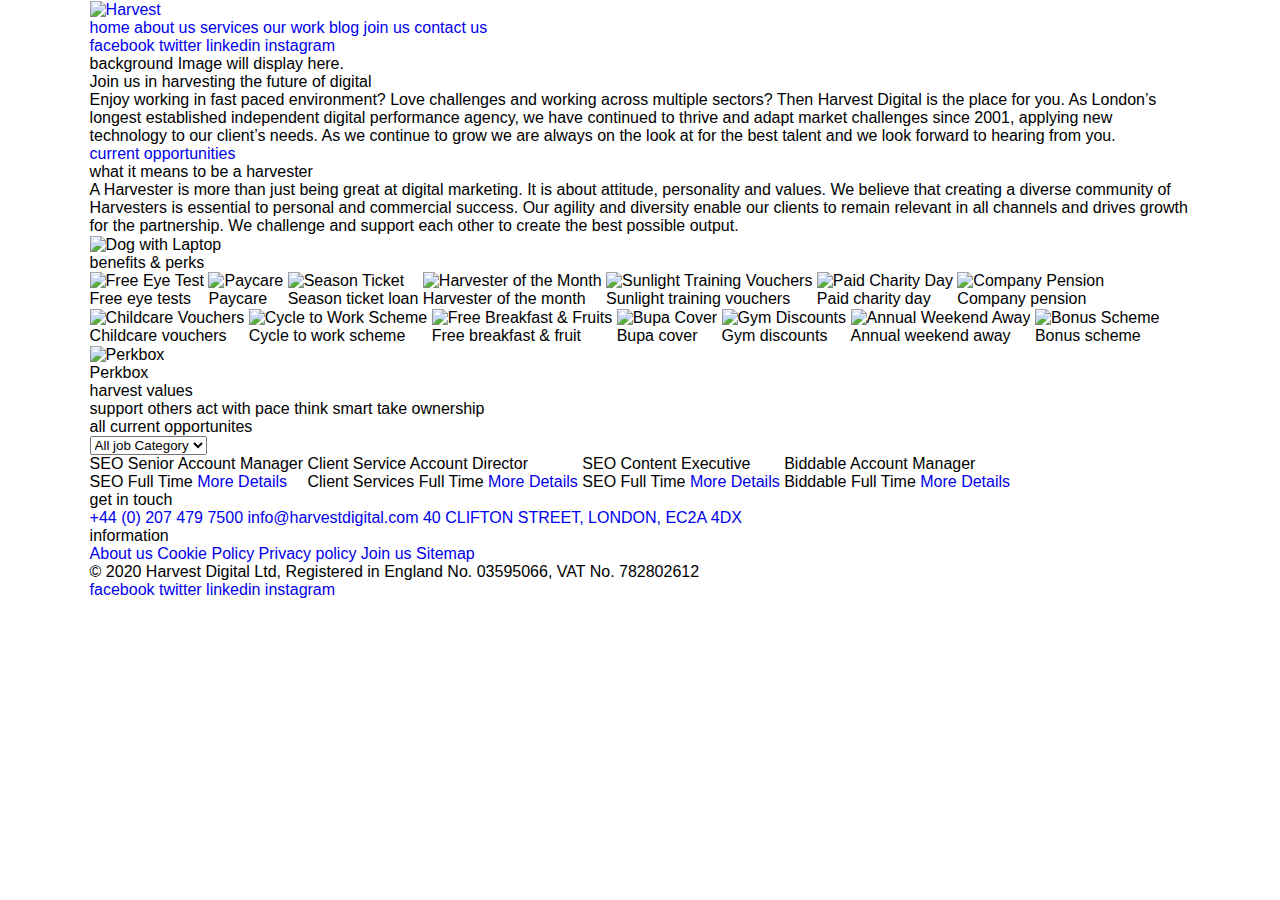
==== join-us.html @ e52dcdc6 "Harvest JoinUs - footer Html Created" ====
<!doctype html>
<!-- If multi-language site, reconsider usage of html lang declaration here. -->
<html lang="en"> 
<head>
  <meta charset="utf-8">
  <title>Harvest | Join Us</title>
  <!-- View-port Basics: http://mzl.la/VYREaP -->
  <!-- This meta tag is used for mobile device to display the page without any zooming,
       so how much the device is able to fit on the screen is what's shown initially. 
       Remove comments from this tag, when you want to apply media queries to the website. -->
  <meta name="viewport" content="width=device-width, initial-scale=1, maximum-scale=1">
  <!-- Place favicon.ico in the root directory: mathiasbynens.be/notes/touch-icons -->
  <link rel="shortcut icon" href="favicon.ico" />
  <!--font-awesome link for icons-->
  <link rel="stylesheet" media="screen" href="assets/vendor/font-awesome/css/all.min.css" >
  <link rel="stylesheet" href="https://cdnjs.cloudflare.com/ajax/libs/font-awesome/4.7.0/css/font-awesome.min.css">
  <!-- Default style-sheet is for 'media' type screen (color computer display).  -->
  <link rel="stylesheet" media="screen" href="assets/css/style.css" >
</head>
<body>
  <!--container start-->
  <div class="container">
    <!--header section start-->
    <header>
      <div class="wrapper">
        <h1>
          <a href="index.html" title="Harvest">
            <img src="" alt="Harvest">
          </a>
        </h1>
        <nav>
          <ul class="nav-list">
            <li>
              <a href="index.html" title="Home">home</a>
            </li>
            <li>
              <a href="#FIXME" title="About Us">about us</a>
            </li>
            <li>
              <a href="#FIXME" title="Services">services</a>
            </li>
            <li>
              <a href="#FIXME" title="Our Work">our work</a>
            </li>
            <li>
              <a href="#FIXME" title="Blog">blog</a>
            </li>
            <li>
              <a href="#fixme" class="active-nav-item" title="Join Us">join us</a>
            </li>
            <li>
              <a href="#FIXME" title="Contact Us">contact us</a>
            </li>
          </ul>
        </nav>
        <ul class="header-social-icons">
          <li>
            <a href="#FIXME" title="Facebook" target="_blank" rel="noreferrer nofollow" class="facebook" aria-hidden="true">facebook</a>
          </li>
          <li>
            <a href="#FIXME" title="Twitter" target="_blank" rel="noreferrer nofollow" class="twitter" aria-hidden="true">twitter</a>
          </li>
          <li>
            <a href="#FIXME" title="Linkedin" target="_blank" rel="noreferrer nofollow" class="linkedin" aria-hidden="true">linkedin</a>
          </li>
          <li>
            <a href="#FIXME" title="Instagram" target="_blank" rel="noreferrer nofollow" class="instagram" aria-hidden="true">instagram</a>
          </li>
        </ul>
      </div>
    </header>
    <!--header section end-->
    <!--main section start-->
    <main>
      <!--join-us-banner section start-->
      <section class="join-us-banner">
        <div class="wrapper">
          background Image will display here.
        </div>
      </section>
      <!--join-us-banner section end-->
      <!--harvest-history section start-->
      <section class="harvest-history">
        <div class="wrapper">
          <h2>Join us in harvesting the future of digital</h2>
          <p>Enjoy working in fast paced environment? Love challenges and working across multiple sectors? Then Harvest Digital is the place for you. As London’s longest established independent digital performance agency, we have continued to thrive and adapt market challenges since 2001, applying new technology to our client’s needs. As we continue to grow we are always on the look at for the best talent and we look forward to hearing from you.</p>
          <a href="#FIXME" title="Current Opportunities">current opportunities</a>
        </div>
      </section>
      <!--harvest-history section end-->
      <!--harvester section start-->
      <section class="harvester">
        <div class="wrapper">
          <h2>what it means to be a harvester</h2>
          <div class="harvester-content">
            <p>A Harvester is more than just being great at digital marketing. It is about attitude, personality and values. We believe that creating a diverse community of Harvesters is essential to personal and commercial success. Our agility and diversity enable our clients to remain relevant in all channels and drives growth for the partnership. We challenge and support each other to create the best possible output.</p>
            <figure>
              <img src="" alt="Dog with Laptop">
            </figure>
          </div>
        </div>
      </section>
      <!--harvester section end-->
      <!--benefits-perks section start-->
      <section class="benefits-perks">
        <div class="wrapper">
          <h2>benefits &amp; perks</h2>
          <ul class="benefits">
            <li class="perk">
              <figure>
                <img src="" alt="Free Eye Test">
              </figure>
              <span>Free eye tests</span>
            </li>
            <li class="perk">
              <figure>
                <img src="" alt="Paycare">
              </figure>
              <span>Paycare</span>
            </li>
            <li class="perk">
              <figure>
                <img src="" alt="Season Ticket">
              </figure>
              <span>Season ticket loan</span>
            </li>
            <li class="perk">
              <figure>
                <img src="" alt="Harvester of the Month">
              </figure>
              <span>Harvester of the month</span>
            </li>
            <li class="perk">
              <figure>
                <img src="" alt="Sunlight Training Vouchers">
              </figure>
              <span>Sunlight training vouchers</span>
            </li>
            <li class="perk">
              <figure>
                <img src="" alt="Paid Charity Day">
              </figure>
              <span>Paid charity day</span>
            </li>
            <li class="perk">
              <figure>
                <img src="" alt="Company Pension">
              </figure>
              <span>Company pension</span>
            </li>
            <li class="perk">
              <figure>
                <img src="" alt="Childcare Vouchers">
              </figure>
              <span>Childcare vouchers</span>
            </li>
            <li class="perk">
              <figure>
                <img src="" alt="Cycle to Work Scheme">
              </figure>
              <span>Cycle to work scheme</span>
            </li>
            <li class="perk">
              <figure>
                <img src="" alt="Free Breakfast &amp; Fruits">
              </figure>
              <span>Free breakfast &amp; fruit</span>
            </li>
            <li class="perk">
              <figure>
                <img src="" alt="Bupa Cover">
              </figure>
              <span>Bupa cover</span>
            </li>
            <li class="perk">
              <figure>
                <img src="" alt="Gym Discounts">
              </figure>
              <span>Gym discounts</span>
            </li>
            <li class="perk">
              <figure>
                <img src="" alt="Annual Weekend Away">
              </figure>
              <span>Annual weekend away</span>
            </li>
            <li class="perk">
              <figure>
                <img src="" alt="Bonus Scheme">
              </figure>
              <span>Bonus scheme</span>
            </li>
            <li class="perk">
              <figure>
                <img src="" alt="Perkbox">
              </figure>
              <span>Perkbox</span>
            </li>
          </ul>
        </div>
      </section>
      <!--benefits-perks section end-->
      <!--harvest-values section start-->
      <section class="harvest-values">
        <div class="wrapper">
          <h3>harvest values</h3>
          <ul class="values">
            <li class="harvest-value">
                <span>support others</span>
            </li>
            <li class="harvest-value">
                <span>act with pace</span>
            </li>
            <li class="harvest-value">
                <span>think smart</span>
            </li>
            <li class="harvest-value">
                <span>take ownership</span>
            </li>           
          </ul>
        </div>
      </section>
      <!--harvest-values section end-->
      <!--Opprtunities section start-->
      <section class="opportunities" id="opportunity">
        <div class="wrapper">
          <h4>all current opportunites</h4>
          <select id="job-categories">
            <option value="All Job Category" selected>All job Category</option>
            <option value="Biddable">Biddable</option>
            <option value="Client Services">Client Services</option>
            <option value="SEO">SEO</option>
          </select>
          <ul class="jobs">
            <li class="job">
              <span>SEO Senior Account Manager</span>
              <div class="job-details">
                <span class="job-cat" data-val="SEO">SEO</span>
                <span class="timing">Full Time</span>
                <a href="#FIXME" class="more-details" title="More Details">More Details</a>
              </div>
            </li>
            <li class="job">
              <span>Client Service Account Director</span>
              <div class="job-details">
                <span class="job-cat" data-val="Client Services">Client Services</span>
                <span class="timing">Full Time</span>
                <a href="#FIXME" class="more-details" title="More Details">More Details</a>
              </div>
            </li>
            <li class="job">
              <span>SEO Content Executive</span>
              <div class="job-details">
                <span class="job-cat" data-val="SEO">SEO</span>
                <span class="timing">Full Time</span>
                <a href="#FIXME" class="more-details" title="More Details">More Details</a>
              </div>
            </li>
            <li class="job">
              <span>Biddable Account Manager</span>
              <div class="job-details">
                <span class="job-cat" data-val="Biddable">Biddable</span>
                <span class="timing">Full Time</span>
                <a href="#FIXME" class="more-details" title="More Details">More Details</a>
              </div>
            </li>
          </ul>
        </div>
      </section>
      <!--Opprtunities section end-->      
    </main>
    <!--main section end-->

    <!--footer section start-->
    <footer>      
      <div class="wrapper">
        <div class="company-info">
          <div class="get-in-touch-company">
            <h5>get in touch</h5>
            <ul>
              <li>
                <a href="tel:+44(0)2074797500" title="+44 (0) 207 479 7500" class="telephone">&plus;44 (0) 207 479 7500</a>
              </li>
              <li>
                <a href="mailto:INFO@HARVESTDIGITAL.COM" title="info@harvestdigital.com" class="infoMail">info@harvestdigital.com</a>
              </li>
              <li>
                <address>
                  <a href="#FIXME" title="40 CLIFTON STREET, LONDON, EC2A 4DX" class="Co-Address" >40 CLIFTON STREET, LONDON, EC2A 4DX</a>
                </address>
              </li>
            </ul>
          </div>
          <div class="information">
            <h5>information</h5>
            <ul>
              <li>
                <a href="#FIXME" title="About us">About us</a>
              </li>
              <li>
                <a href="#FIXME" title="Cookie Policy">Cookie Policy</a>
              </li>
              <li>
                <a href="#FIXME" title="Privacy policy">Privacy policy</a>
              </li>
              <li>
                <a href="join-us.html" title="Join us">Join us</a>
              </li>
              <li>
                <a href="#FIXME" title="Sitemap">Sitemap</a>
              </li>
            </ul>
          </div>
        </div>
        <p>&copy; 2020 Harvest Digital Ltd, Registered in England No. 03595066, VAT No. 782802612</p>
        <ul class="footer-social-icons">
          <li>
            <a href="#FIXME" title="Facebook" target="_blank" rel="noreferrer nofollow" class="facebook" aria-hidden="true">facebook</a>
          </li>
          <li>
            <a href="#FIXME" title="Twitter" target="_blank" rel="noreferrer nofollow" class="twitter" aria-hidden="true">twitter</a>
          </li>
          <li>
            <a href="#FIXME" title="Linkedin" target="_blank" rel="noreferrer nofollow" class="linkedin" aria-hidden="true">linkedin</a>
          </li>
          <li>
            <a href="#FIXME" title="Instagram" target="_blank" rel="noreferrer nofollow" class="instagram" aria-hidden="true">instagram</a>
          </li>
        </ul>
      </div>
    </footer>
    <!--footer section end-->
  </div>
  <!--container end-->
  <script src="assets/js/script.js"></script>
</body>
</html>
---- assets/css/style.css ----
@charset "utf-8";
/* ==========================================================================
   1. CSS Reset Code
   ========================================================================== */

/* 1.1. Eric Meyers Reset
   http://meyerweb.com/eric/tools/css/reset/
   v2.0 | 20110126
   License: none (public domain)
   ========================================================================== */
html, body, div, span, applet, object, iframe, h1, h2, h3, h4, h5, h6, p,
blockquote, pre, a, abbr, acronym, address, big, cite, code, del, dfn, em, img,
ins, kbd, q, s, samp, small, strike, strong, sub, sup, tt, var, b, u, i, center,
dl, dt, dd, ol, ul, li, fieldset, form, label, legend, table, caption, tbody,
tfoot, thead, tr, th, td, article, aside, canvas, details, embed, figure,
figcaption, footer, header, hgroup, menu, nav, output, ruby, section, summary,
time, mark, audio, video {
  margin: 0;
  padding: 0;
  border: 0;
  font-size: 100%;
  font: inherit;
  vertical-align: baseline;
}

/* HTML5 display-role reset for older browsers */
article, aside, details, figcaption, figure,
footer, header, hgroup, menu, nav, section {
  display: block;
}

/* Force scrollbar */
html { overflow-y: scroll; }

/* Align radios and text inputs with their label */

input[type='radio'] { vertical-align: text-bottom; }

/* Hand cursor on clickable input elements */
label,
input[type='button'],
input[type='submit'],
button {
  cursor: pointer;
}

strong {
  font-weight: bold;
  font-family: inherit;
  font-size: inherit;
}

em { font-style: italic; }

img {
  width: 100%;
  border: 0;
  vertical-align: middle;
}

sub,
sup {
  vertical-align: baseline;
  position: relative;
  font-size: 55%;
  line-height: 0;
}

sup { top: -.7em; }
sub { bottom: -.25em; }

/* 1.2. Clear Fix
   ========================== */

.cf:before,
.cf:after {
  display: table;
  content: " ";
}

.cf:after { clear: both; }
.cf { *zoom: 1; }

/*for all*/
body {
  box-sizing: border-box;
  font-family: sans-serif;
}

a { 
  display: inline-block;
  text-decoration: none; 
}

li {
  display: inline-block;
  list-style-type: none;
}

/*for wrapper*/
.wrapper {
  max-width: 1360px;
  width: 86%; 
  margin: 0 auto;
}
/*=================================
  Header styling starts here
=================================*/






/*=================================
  Header styling ends here
=================================*/  

/*=================================
  main styling starts here
=================================*/








/*=================================
  main styling ends here
=================================*/

/*=================================
  footer styling starts here
=================================*/ 







 /*=================================
  footer styling ends here
=================================*/ 

/*media query starts*/
/*media query for 995px starts here*/
@media only screen and (max-width: 995px) {



}
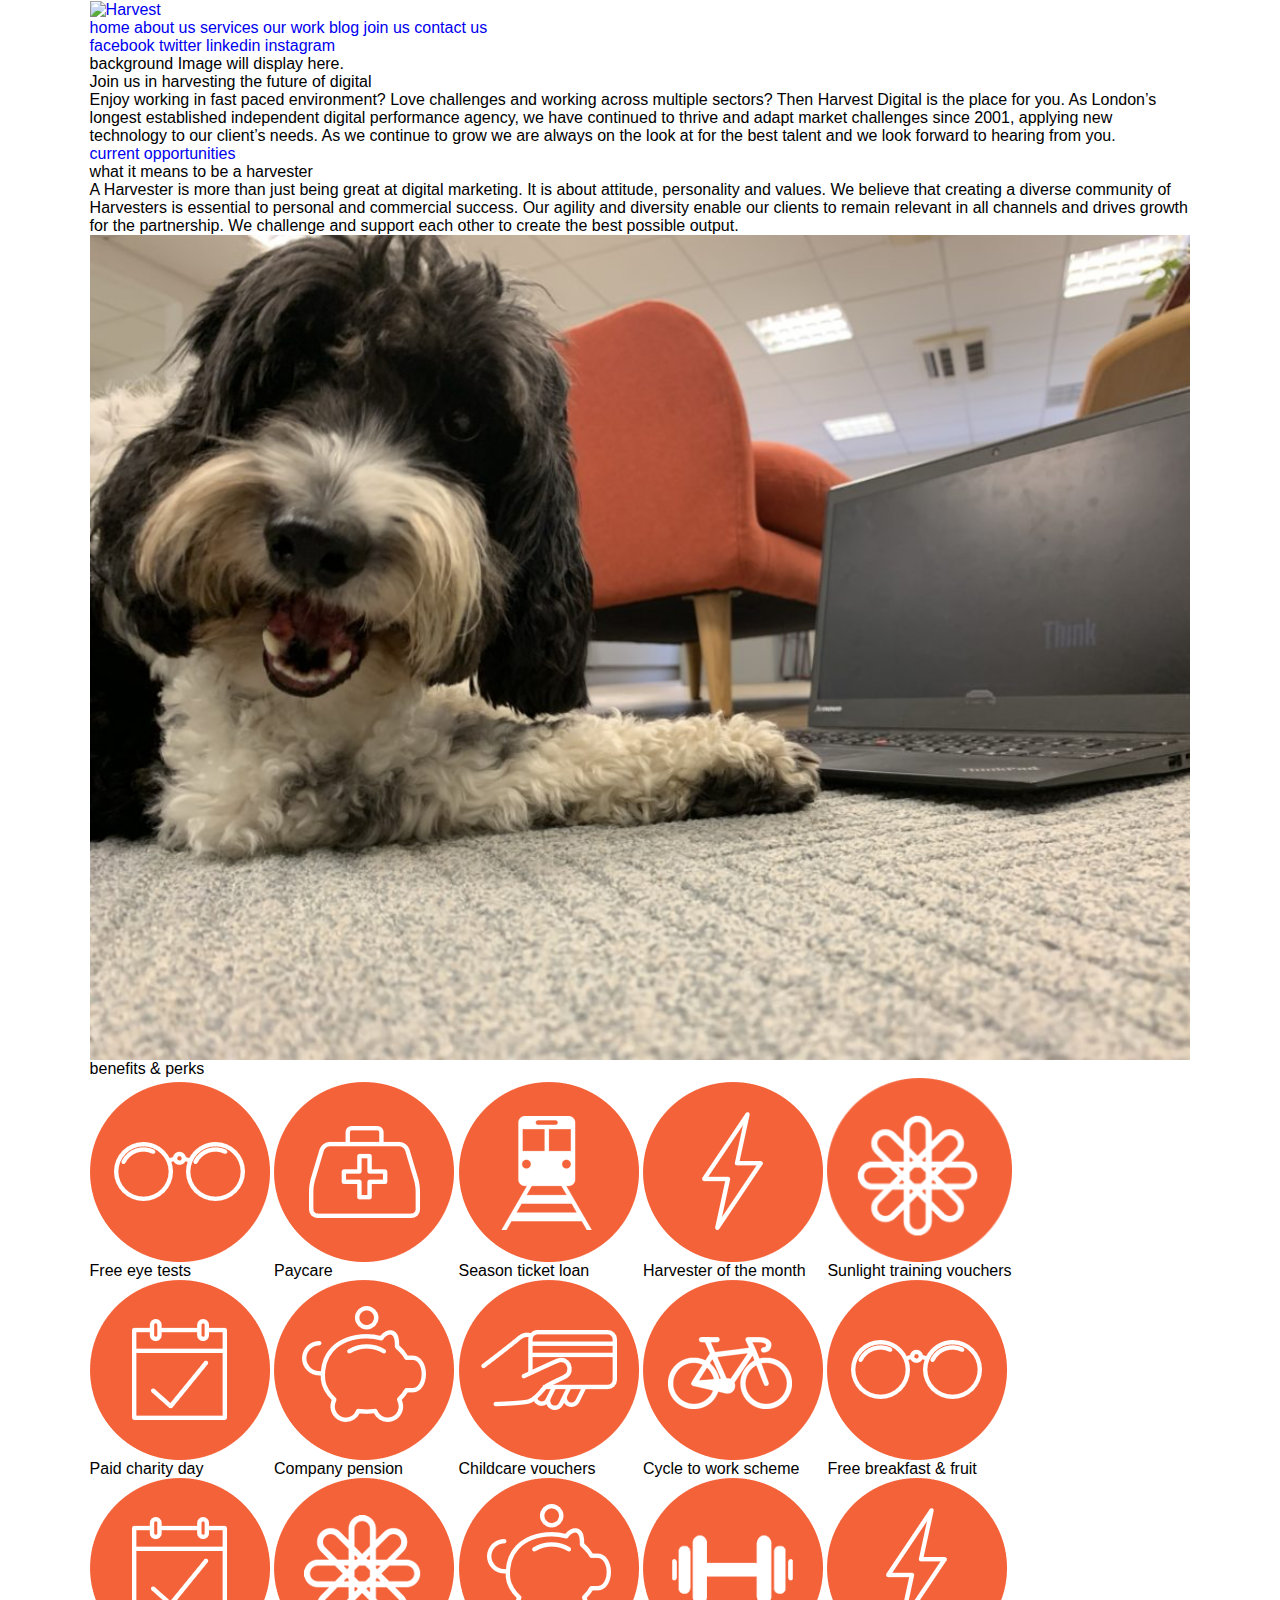
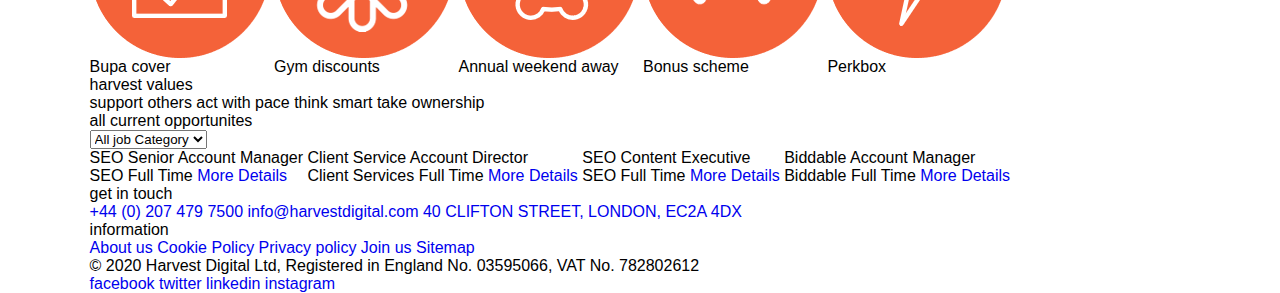
==== commit 00db3cf1: "Image links added to all pages" ====
--- a/join-us.html
+++ b/join-us.html
@@ -25,7 +25,7 @@
       <div class="wrapper">
         <h1>
           <a href="index.html" title="Harvest">
-            <img src="" alt="Harvest">
+            <img src="https://via.placeholder.com/60x15?text=Harvest" alt="Harvest">
           </a>
         </h1>
         <nav>
@@ -40,13 +40,13 @@
               <a href="#FIXME" title="Services">services</a>
             </li>
             <li>
-              <a href="#FIXME" title="Our Work">our work</a>
+              <a href="our-work.html" title="Our Work">our work</a>
             </li>
             <li>
               <a href="#FIXME" title="Blog">blog</a>
             </li>
             <li>
-              <a href="#fixme" class="active-nav-item" title="Join Us">join us</a>
+              <a href="join-us.html" class="active-nav-item" title="Join Us">join us</a>
             </li>
             <li>
               <a href="#FIXME" title="Contact Us">contact us</a>
@@ -95,7 +95,7 @@
           <div class="harvester-content">
             <p>A Harvester is more than just being great at digital marketing. It is about attitude, personality and values. We believe that creating a diverse community of Harvesters is essential to personal and commercial success. Our agility and diversity enable our clients to remain relevant in all channels and drives growth for the partnership. We challenge and support each other to create the best possible output.</p>
             <figure>
-              <img src="" alt="Dog with Laptop">
+              <img src="/assets/images/Joinuspage/Dog.jpeg" alt="Dog with Laptop">
             </figure>
           </div>
         </div>
@@ -108,91 +108,91 @@
           <ul class="benefits">
             <li class="perk">
               <figure>
-                <img src="" alt="Free Eye Test">
+                <img src="/assets/images/Joinuspage/BenefitsAndPerks/Eye-test.png" alt="Free Eye Test">
               </figure>
               <span>Free eye tests</span>
             </li>
             <li class="perk">
               <figure>
-                <img src="" alt="Paycare">
+                <img src="/assets/images/Joinuspage/BenefitsAndPerks/Paycare.png" alt="Paycare">
               </figure>
               <span>Paycare</span>
             </li>
             <li class="perk">
               <figure>
-                <img src="" alt="Season Ticket">
+                <img src="/assets/images/Joinuspage/BenefitsAndPerks/Season-ticket.png" alt="Season Ticket">
               </figure>
               <span>Season ticket loan</span>
             </li>
             <li class="perk">
               <figure>
-                <img src="" alt="Harvester of the Month">
+                <img src="/assets/images/Joinuspage/BenefitsAndPerks/H-of-month.png" alt="Harvester of the Month">
               </figure>
               <span>Harvester of the month</span>
             </li>
             <li class="perk">
               <figure>
-                <img src="" alt="Sunlight Training Vouchers">
+                <img src="/assets/images/Joinuspage/BenefitsAndPerks/Sunlight.png" alt="Sunlight Training Vouchers">
               </figure>
               <span>Sunlight training vouchers</span>
             </li>
             <li class="perk">
               <figure>
-                <img src="" alt="Paid Charity Day">
+                <img src="/assets/images/Joinuspage/BenefitsAndPerks/Charity.png" alt="Paid Charity Day">
               </figure>
               <span>Paid charity day</span>
             </li>
             <li class="perk">
               <figure>
-                <img src="" alt="Company Pension">
+                <img src="/assets/images/Joinuspage/BenefitsAndPerks/Pension.png" alt="Company Pension">
               </figure>
               <span>Company pension</span>
             </li>
             <li class="perk">
               <figure>
-                <img src="" alt="Childcare Vouchers">
+                <img src="/assets/images/Joinuspage/BenefitsAndPerks/Childcare-vouchers.png" alt="Childcare Vouchers">
               </figure>
               <span>Childcare vouchers</span>
             </li>
             <li class="perk">
               <figure>
-                <img src="" alt="Cycle to Work Scheme">
+                <img src="/assets/images/Joinuspage/BenefitsAndPerks/Cycle2work.png" alt="Cycle to Work Scheme">
               </figure>
               <span>Cycle to work scheme</span>
             </li>
             <li class="perk">
               <figure>
-                <img src="" alt="Free Breakfast &amp; Fruits">
+                <img src="/assets/images/Joinuspage/BenefitsAndPerks/Eye-test.png" alt="Free Breakfast &amp; Fruits">
               </figure>
               <span>Free breakfast &amp; fruit</span>
             </li>
             <li class="perk">
               <figure>
-                <img src="" alt="Bupa Cover">
+                <img src="/assets/images/Joinuspage/BenefitsAndPerks/Charity.png" alt="Bupa Cover">
               </figure>
               <span>Bupa cover</span>
             </li>
             <li class="perk">
               <figure>
-                <img src="" alt="Gym Discounts">
+                <img src="/assets/images/Joinuspage/BenefitsAndPerks/Sunlight.png" alt="Gym Discounts">
               </figure>
               <span>Gym discounts</span>
             </li>
             <li class="perk">
               <figure>
-                <img src="" alt="Annual Weekend Away">
+                <img src="/assets/images/Joinuspage/BenefitsAndPerks/Pension.png" alt="Annual Weekend Away">
               </figure>
               <span>Annual weekend away</span>
             </li>
             <li class="perk">
               <figure>
-                <img src="" alt="Bonus Scheme">
+                <img src="/assets/images/Joinuspage/BenefitsAndPerks/Gym.png" alt="Bonus Scheme">
               </figure>
               <span>Bonus scheme</span>
             </li>
             <li class="perk">
               <figure>
-                <img src="" alt="Perkbox">
+                <img src="/assets/images/Joinuspage/BenefitsAndPerks/H-of-month.png" alt="Perkbox">
               </figure>
               <span>Perkbox</span>
             </li>
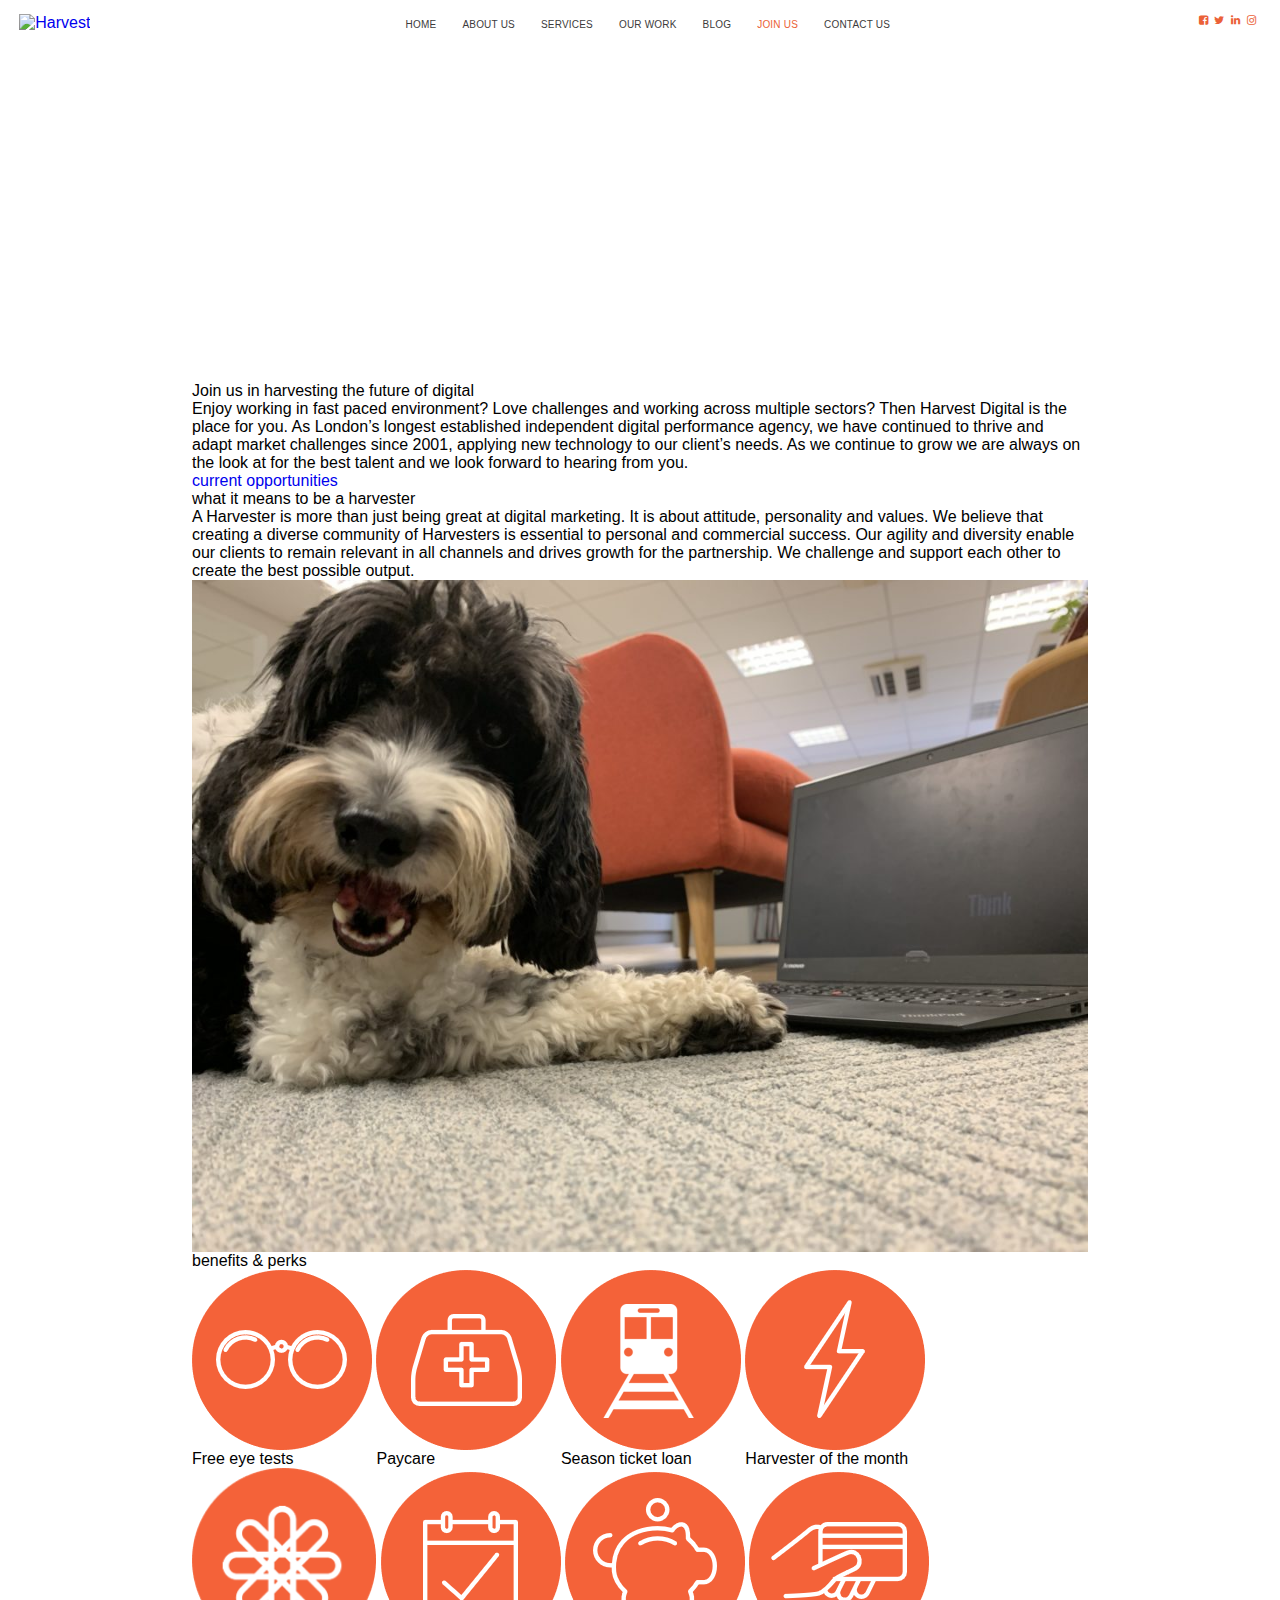
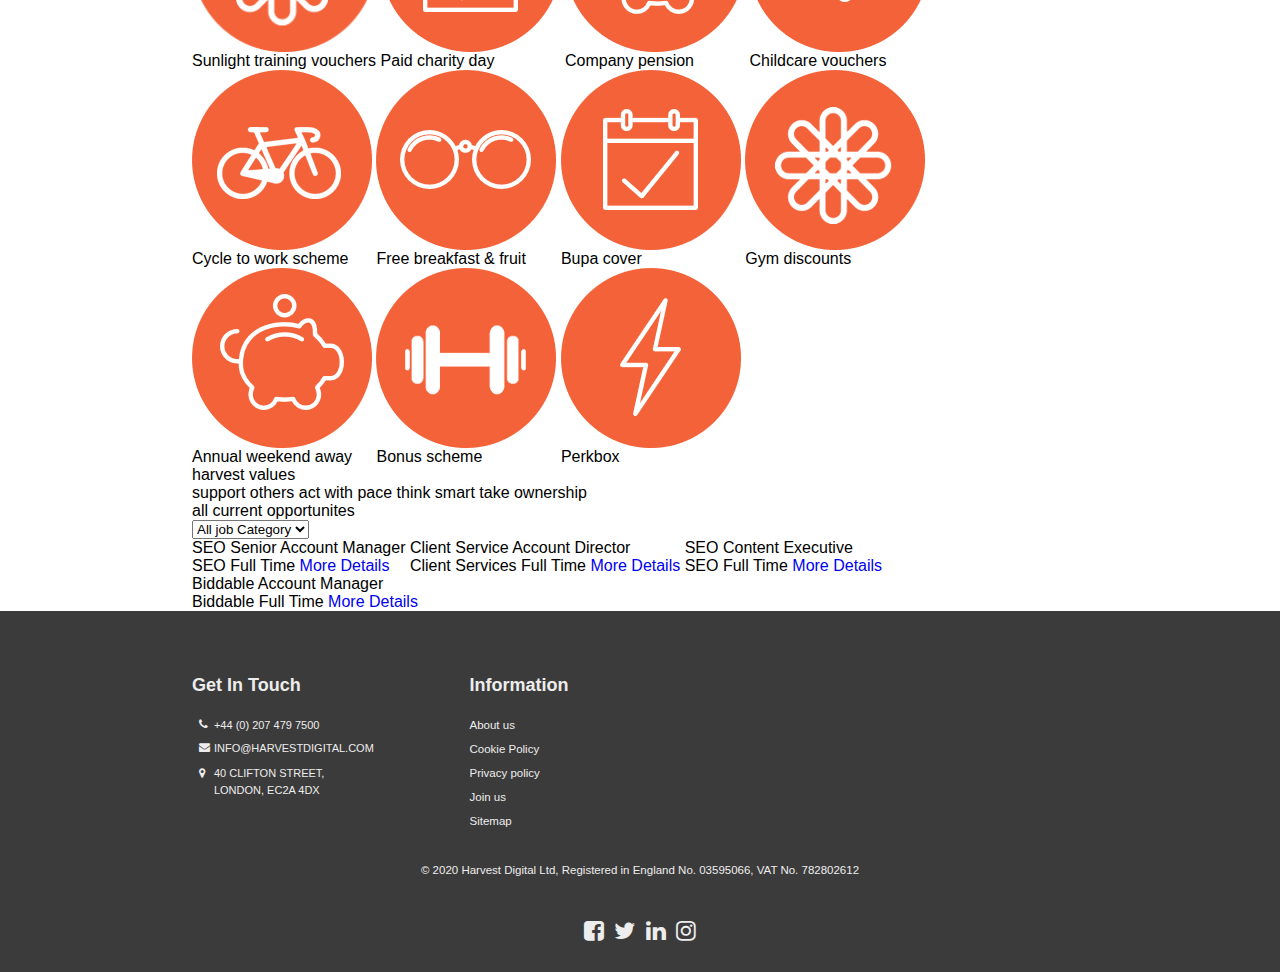
==== commit f9b64c2e: "Harvest Join Us - Banner Css created" ====
--- a/join-us.html
+++ b/join-us.html
@@ -29,7 +29,7 @@
           </a>
         </h1>
         <nav>
-          <ul class="nav-list">
+          <ul class="nav-list hide-me-mobile">
             <li>
               <a href="index.html" title="Home">home</a>
             </li>
@@ -53,7 +53,7 @@
             </li>
           </ul>
         </nav>
-        <ul class="header-social-icons">
+        <ul class="header-social-icons hide-me-mobile">
           <li>
             <a href="#FIXME" title="Facebook" target="_blank" rel="noreferrer nofollow" class="facebook" aria-hidden="true">facebook</a>
           </li>
--- a/assets/css/style.css
+++ b/assets/css/style.css
@@ -84,7 +84,7 @@
 /*for all*/
 body {
   box-sizing: border-box;
-  font-family: sans-serif;
+  font-family: Arial;
 }
 
 a { 
@@ -100,55 +100,866 @@
 /*for wrapper*/
 .wrapper {
   max-width: 1360px;
-  width: 86%; 
+  width: 58.3%; 
   margin: 0 auto;
 }
 /*=================================
   Header styling starts here
 =================================*/
 
-
-
-
-
+header{
+  width: 100%;
+  position: absolute;
+  top: 0;
+  background-color: #ffffff;
+  z-index: 1;
+}
+
+header .wrapper{
+  width: 97%;
+  padding: 13px 0 12px;
+  display: flex;
+  justify-content: space-between;
+}
+
+nav{ width: 80%; }
+
+.nav-list{
+  margin: 6px 1.95% 0 0;
+  display: flex;
+  justify-content: center;
+}
+
+.nav-list li{
+  margin: 0 0.7% 0 1.97%;
+  text-transform: uppercase;
+  font-size: 10px;
+  letter-spacing: 0.2px;
+}
+
+.nav-list a{ 
+  color: #3c3b3b; 
+  transition: color .15s ease-in-out;
+} 
+
+.nav-list .active-nav-item{ color: #eb6137; }
+
+.header-social-icons{
+  width: 3.9%;
+  padding: 2px 0;
+  display: flex;
+  justify-content: space-between;
+  transform: translateX(-9%);
+}
+
+.header-social-icons a {
+  display: inline-block;
+  text-indent: -9999px;
+  position: relative;
+  padding: 0 20%;
+}
+
+.header-social-icons a::after {
+  position: absolute;
+  right: 0;
+  color: #eb6137;
+  font: 11px "FontAwesome";
+  text-indent: 0;
+  transition: color .15s ease-in-out;
+}
+
+.facebook::after{ content: "\f082"; }
+.twitter::after{ content: "\f099"; }
+.instagram::after{ content: "\f16d"; }
+.linkedin::after { content: "\f0e1";}
 
 /*=================================
   Header styling ends here
 =================================*/  
 
 /*=================================
-  main styling starts here
+  main styling starts here for index
 =================================*/
 
-
-
-
-
-
-
-
 /*=================================
-  main styling ends here
+  banner styling starts here
 =================================*/
 
+.banner .wrapper{ 
+  width: 100%; 
+  overflow: hidden;
+  position: relative;
+}
+
+.slider{  display: flex; }
+.slider-transition{transition: all .5s ease-in-out ;}
+
+.slide{
+  min-width: 100%;
+  position: relative;
+}
+
+.slide-content{
+  box-sizing: border-box;
+  width: 50%;
+  padding: 15.5px 1.1%;
+  position: absolute;
+  top: 282px;
+  left: 50%;
+  background-color: #eb6137;
+  color: #ffffff;
+  font-size: 14px;
+  letter-spacing: 0.5px;
+}
+
+.slide-content span{ text-transform: uppercase; }
+
+.slide a{
+  padding: 6.5px 1.6% 10.5px 1.1%;
+  position: absolute;
+  top: 359px;
+  left: 50%;
+  background-color: #ffffff;
+  color: #eb6137;
+  font-size: 8px;
+  text-transform: uppercase;
+  font-weight: bold;
+  letter-spacing: 0.3px;
+  transition: all .15s ease-in-out;
+}
+
+.slide a::after{
+  content: "\f105";
+  position: relative;
+  top: 1px;
+  right: -10%;
+  font: 13px "FontAwesome";
+}
+
+.slider-controls{
+  width: 100%;
+  position: absolute;
+  top: 206px;
+  left: 0;
+}
+
+.slider-controls a{
+  display: inline-block;
+  text-indent: -9999px;
+  position: absolute;
+  transition: all .15s ease-in-out;
+  color: #dfe7f0;
+}
+
+.slider-controls a::after {
+  position: absolute;
+  font: 14px "FontAwesome";
+  text-indent: 0;
+}
+
+.previous-slider-btn::after{ 
+  content: "\f053"; 
+  left:  7vw;
+}
+
+.next-slider-btn::after{ 
+  content: "\f054";
+  left: 91vw;
+}
+
 /*=================================
-  footer styling starts here
+  banner styling ends here
+=================================*/
+
+/*=================================
+  help section styling starts here
+=================================*/
+
+.help { 
+  padding: 0 0 58px;
+  text-align: center;
+}
+
+.help h2 {
+  padding: 21px 0 36px;
+  color: #3d3c41;
+  font: 600 18px Arial;
+  text-transform: uppercase;
+}
+
+.help p {
+  color: #555555;
+  font-size: 12px;
+  line-height: 1.82;
+}
+
+/*=================================
+  help section styling ends here
+=================================*/
+
+/*======================================
+  services section styling starts here
+======================================*/
+
+.services .wrapper { 
+  width: 60%;
+  text-align: center;
+  margin-bottom: 15px;
+}
+
+.services h2 {
+  padding: 46px 0 53px;
+  color: #3d3c41;
+  font: 600 18px Arial;
+  text-transform: uppercase;
+}
+
+.services-list {
+  display: flex;
+  flex-wrap: wrap;
+}
+
+.service-item { 
+  flex-basis: 20%; 
+  padding: 0 0 13px;
+}
+
+.service-item:nth-child(5) figure { margin: 18px 0 17px; }
+
+.service-item span {
+  padding: 22px 15%;
+  color: #555555;
+  display: block;
+  font: 600 12px Arial;
+  letter-spacing: 0.5px;
+  text-transform: uppercase;
+}
+
+.service-item:nth-child(1),
+.service-item:nth-child(7) { transform: translateY(-7px); }
+
+.service-item img { width: 52%; }
+
+.service-icon a {
+  margin: 35px 0 12px;
+  text-indent: -9999px;
+  color: #eb6137;
+}
+
+.service-icon a::after {
+  content: "\f061";
+  margin: 0 2% 0 0;
+  font-family: FontAwesome;
+  font-size: 25px;
+  float: right;
+  text-indent: 0;
+}
+
+/*====================================
+  services section styling ends here
+====================================*/
+
+/*=======================================
+  latest-work section styling starts here
+=======================================*/
+
+.latest-work { background: #efefef; }
+
+.latest-work .wrapper {
+  width: 100%;
+  text-align: center;
+}
+
+.latest-work h2 {
+  padding: 64px 0 16px;
+  color: #3d3c41;
+  font: 600 18px Arial;
+  text-transform: uppercase;
+}
+
+.latest-work a {
+  margin: 0 0 25px;
+  color: #3d3c41;
+  font: 600 11px "Arial Narrow";
+  text-transform: uppercase;
+}
+
+.portfolio { 
+  display: flex;
+  position: relative;
+}
+
+.portfolio-item {
+  width: 25%;
+  cursor: pointer;
+  opacity: 1;
+  transition: all .15s ease-in-out;
+}
+
+.portfolio::before,
+.portfolio::after{
+  content: "";
+  width: 100%;
+  padding: 9.5px 0;
+  position: absolute;
+  z-index: 2;
+}
+
+.portfolio::before{
+  top: 0px;
+  background: #efefef;
+}
+
+.portfolio::after{
+  bottom: 0px;
+  background: #eb6137;
+}
+
+
+/*======================================
+  latest-work section styling ends here
+======================================*/
+
+/*==============================================
+  latest-work modal section styling starts here
+==============================================*/
+
+.latest-work-modal {
+  width: 100vw;
+  height: 100vh;
+  position: fixed;
+  z-index: 5;
+  top: 0;
+  left: 0;
+  background-color: rgba(0, 0, 0, 0.9);
+}
+
+.latest-work-modal::after{
+  content: "\f00d";
+  position: fixed;
+  top: 20px;
+  right: 1.5%;
+  color: #ffffff;
+  font-family: FontAwesome;
+  font-size: 28px;
+  cursor: pointer;
+}
+
+.latest-work-modal figure{
+  width: 80%;
+  margin: 50% 0 0 50%;
+  transform: translate(-50%, -65%);
+}
+
+.hide-me{ display: none; }
+
+/*=============================================
+  latest-work modal section styling ends here
+=============================================*/
+
+/*=======================================
+  work with section styling starts here
+=======================================*/
+
+.work-with {
+  position: relative;
+  z-index: 1;
+  padding-bottom: 62px;
+  background: #eb6137;
+  text-align: center;
+}
+
+.work-with h2 {
+  padding: 46px 0 33px 0;
+  color: #ffffff;
+  font: 600 18px Arial;
+  text-transform: uppercase;
+}
+
+.clients {
+  display: flex;
+  flex-wrap: wrap;
+  justify-content: space-between;
+  align-items: center;
+}
+
+.client { 
+  width: 17.8%; 
+  margin-bottom: 7px;
+}
+
+/*======================================
+  work with  section styling ends here
+======================================*/
+
+/*=========================================
+  affiliations section styling starts here
+=========================================*/
+
+.affiliations {
+  padding-bottom: 64px;
+  background: #f3f3f3;
+  text-align: center;
+}
+
+.affiliations .wrapper{ width: 58.3%; }
+
+.affiliations h2 {
+  padding-top: 65px;
+  margin-bottom: 15px;
+  color: #3d3c41;
+  font: 600 18px Arial;
+  text-transform: uppercase;
+}
+
+.affiliated-partners {
+  margin-top: 35px;
+  display: flex;
+  flex-wrap: wrap;
+  justify-content: space-between;
+  align-items: center;
+}
+
+.affiliated-partner {
+  width: 22.95%;
+  margin-bottom: 21px;
+  transition: all 0.15s ease-in-out;
+}
+
+/*========================================
+  affiliations  section styling ends here
+========================================*/
+
+/*=======================================
+  Get in touch section styling starts here
+=======================================*/
+
+.get-in-touch {
+  padding-bottom: 56px;
+  background: #003e59;
+  color: #ffffff;
+  text-align: center;
+}
+
+.get-in-touch h2 {
+  padding: 50px 0 31px 0;
+  font: 600 22px Arial;
+}
+
+form { display: flex; }
+.form-groups{ width: 50%; }
+.form-groups:last-of-type { margin: 3px 0 0 2.56%;}
+
+.form-group {
+  display: flex;
+  flex-direction: column;
+  position: relative;
+}
+
+.form-group label {
+  margin-bottom: 5px;
+  font-size: 13px;
+  text-align: left;
+}
+
+textarea,
+.form-group input,
+#enquiries {
+  box-sizing: border-box;
+  width: 100%;
+  padding: 10px 1.2%;
+  margin-bottom: 15px;
+  border: none;
+  border-right: none;
+  background: #ffffff;
+}
+
+#enquiries { 
+  color: #555555;
+  font-size: 12px;
+  margin-top: 4px;
+  padding: 9px 1.2%;
+}
+
+textarea,
+.form-group input:focus ,
+#enquiries:focus { outline: none; }
+
+.error{ 
+  position: absolute;
+  top: 2px;
+  right: 0.1%;
+  color: #ff5555;
+  font: 14px "Arial Narrow";
+}
+
+textarea{ min-height: 86px; }
+.checkbox-group{ flex-direction: row; }
+.checkbox-group a{ color: #eb6137; }
+
+.checkbox-group input{ 
+  width: 2.5%;
+  transform: translate(-4px, -4px);
+}
+
+.checkbox-group label{
+  display: inline;
+  line-height: 18px;
+  margin: 0;
+}
+
+.form-groups p {
+  margin: 9px 1% 10px;
+  font-size: 12px;
+  line-height: 1.4;
+  text-align: left;
+}
+
+.form-control:last-of-type {
+  width: 100%;
+  display: inline-block;
+}
+
+ #submit {
+  margin: 13px 3.8% 0 0;
+  padding: 11px 5.2%;
+  border: 1px solid transparent;
+  background: #eb6137;
+  color: #ffffff;
+  font: 600 11px Arial;
+  right: 2%;
+  float: right;
+  transition: all .15s ease-in-out;
+} 
+
+.form-sumit-modal{
+  box-sizing: border-box;
+  width: 50%;
+  padding: 40px 5%;
+  margin: 50% 0 0 50%;
+  background-color: #ffffff;
+  border-radius: 25px;
+  font: 25px Arial;
+  line-height: 35px;
+  transform: translate(-50%, -50%);
+}
+
+.form-sumit-modal p{ color: #3c3b3b; }
+.form-sumit-modal .name{ color: #eb6137; }
+
+.form-sumit-modal a{ 
+  margin: 35px 0 0;
+  padding: 11px 5.2%;
+  border: 1px solid transparent;
+  background: #eb6137;
+  color: #ffffff;
+  font: 600 18px Arial;
+}
+
+/*======================================
+  Get in touch section styling ends here
+======================================*/
+
+/*=================================
+  main styling ends here for index
+==================================*/
+
+
+
+/*=======================================
+  main styling starts here for Join Us 
+=======================================*/
+
+/*=======================================
+  banner styling starts here for Join Us 
+=======================================*/
+
+.join-us-banner {
+  padding: 182px;
+  background: url('https://via.placeholder.com/1349x425?text=Join Us') no-repeat center;
+  text-indent: -9999px;
+}
+
+/*=======================================
+  banner styling ends here for Join Us 
+=======================================*/
+
+
+
+
+/*=================================
+  footer styling  here
 =================================*/ 
 
-
-
-
-
-
-
+footer {
+  background: #3c3b3b;
+  color: #ededed;
+  text-align: center;
+  font-size: 11.5px; 
+}
+
+footer a,
+footer p { color: #ededed; }
+
+footer h5 {
+  padding: 64px 0 23px 0;
+  font: 600 18px Arial;
+  text-transform: capitalize;
+  text-align: left;
+}
+
+.company-info { display: flex; }
+
+.get-in-touch-company {
+  display: flex;
+  flex-direction: column;
+}
+
+.information {
+  width: 25%;
+  margin-left: 6.5%;
+  display: flex;
+  flex-direction: column;
+}
+
+.get-in-touch-company ul {
+  width: 73%;
+  margin-left: 10%;
+  display: flex;
+  flex-direction: column;
+  text-align: left;
+}
+
+.get-in-touch-company li { padding: 0 0 11px; }
+.information li { padding: 0 0 12px; }
+
+.get-in-touch-company a,
+.get-in-touch-company address {
+  font-size: 11px;
+  position: relative;
+  text-transform: uppercase;
+}
+
+.get-in-touch-company a::after,
+.get-in-touch-company address::after {
+  float: left;
+  font-family: FontAwesome; 
+  position: absolute;
+  left: -15px;
+  text-indent: 0;
+}
+
+.information ul {
+  width: 100%;
+  display: flex;
+  flex-direction: column;
+  text-align: left;
+}
+
+.telephone::after { content: '\f095'; }
+.infoMail::after { content: '\f0e0'; }
+footer p { margin: 25px 0 40px; }
+.footer-social-icons { padding-bottom: 27px; }
+address{ line-height: 17px; }
+
+
+.Co-Address::after { 
+  content: '\f041'; 
+  transform: translateY(-17px);
+}
+
+.footer-social-icons a { 
+  padding: 3px 3.5px;
+  text-indent: -9999px;
+  color: #ededed;
+}
+
+.footer-social-icons a::after {
+  float: right;
+  font: 23px FontAwesome;
+  text-indent: 0;
+}
  /*=================================
   footer styling ends here
 =================================*/ 
 
 /*media query starts*/
+
+/*media query for 1280px starts here*/
+@media only screen and (max-width: 1280px) {
+
+  .slider{  margin-top: 47px; }
+  .slider-controls{ top: 19vw; }
+  .slide-content{ top: 17vw; }
+  .slide a{ top: 26vw; }
+  .wrapper{ width: 70%; }
+  .checkbox-group input{ width: 15px; }
+
+}
+
+/*media query for 1024px starts here*/
+@media only screen and (min-width: 1024px) {
+
+  nav a:hover{ color: #eb6137; } 
+  .header-social-icons a:hover::after{ color: #3c3b3b; }
+  .slider-controls a:hover { color: #ffffff; }
+
+  .slide a:hover { 
+    background-color: #eb6137;
+    color: #ffffff;
+  }
+
+  .service-icon a:hover { color: #ff5555; }
+
+  .portfolio-item:hover { 
+    opacity: 0.8; 
+    transform: translateY(18px);
+  }
+
+  .affiliated-partner:hover{
+    transform: translate(-2px, -2px);
+    box-shadow: 7px 7px #bbbbbb;
+  }
+
+  .get-in-touch a:hover { color: #ff5555; }
+
+  #submit:hover { 
+    color: #3c3b3b;
+    background-color: #ffffff;
+  }
+
+  footer a:hover{ color: #eb6137; }
+
+  .harvest-history a:hover{
+    color: #ffffff;
+    background-color: #eb6137;
+  }
+
+}
+
+@media only screen and (max-width: 1024px) {
+
+  .header-social-icons a { padding: 0 14px 0 0; }
+  .header-social-icons{
+    padding: 4px 30px 0;
+    transform: translateX(0);
+  }
+
+  .services .wrapper,
+  .affiliations .wrapper,
+  .wrapper{ width: 80%; }
+
+}
+
 /*media query for 995px starts here*/
 @media only screen and (max-width: 995px) {
 
-
-
-}  +  .portfolio::before,
+  .portfolio::after{ content: none; }
+
+}
+
+/*media query for 720px starts here*/
+@media only screen and (max-width: 720px) {
+
+  .portfolio { flex-wrap: wrap; }
+  .portfolio-item { width: 50%; }
+  .services .wrapper,
+  .affiliations .wrapper,
+  .wrapper{ width: 70%; }
+  form,
+  .company-info { flex-direction: column; }
+  .Co-Address::after { transform: translateY(0); }
+  .form-groups{ width: 100%; }
+  .form-groups:last-of-type { margin: 0;}
+  .affiliated-partner { width: 48%; }
+  .client { width: 34%; }
+  .service-item { flex-basis: 50%; }
+
+  .slide-content{ 
+    width: 60%;
+    left: 40%;
+    top: 140px;
+    padding: 8px 2%;
+    font-size: 12px;
+  }
+
+  .slide img{ min-height: 250px; }
+  .slider-controls{ top: 155px; }
+
+  .slide a{ 
+    top: 205px; 
+    left: 40%;
+  }
+
+  .work-with { position: static; }
+  .hide-me-mobile{ display: none; }
+
+  .nav-list{
+    width: 100vw;
+    height: 100vh;
+    position: fixed;
+    z-index: 3;
+    top: 0;
+    left: 0;
+    margin: 0;
+    flex-direction: column;
+    text-align: center;
+    background-color: #3c3b3b;
+  }
+
+  .get-in-touch-company ul { width: 90%; }
+  .nav-list li{ padding: 10px; }
+  .nav-list a{ color: #efefef; }
+
+  .header-social-icons{
+    position: fixed;
+    z-index: 4;
+    bottom: 50px;
+    left: 50%;
+    transform: translateX(-77%);
+  }
+
+  nav::after{
+    content: "\f0c9";
+    position: absolute;
+    z-index: 4;
+    top: 10px;
+    right: 10px;
+    color: #eb6137;
+    font-family: FontAwesome;
+    font-size: 28px;
+    cursor: pointer;
+  }
+
+  .nav-cross::after{ content: "\f00d"; }
+}  
+
+/*media query for 540px starts here*/
+@media only screen and (max-width: 540px) {
+
+  .services .wrapper,
+  .affiliations .wrapper,
+  .wrapper{ width: 90%; }
+  .work-with .wrapper { width: 70%; }
+  .client { width: 35%; }
+
+  .slide-content{ 
+    width: 85%;
+    left: 15%;
+    top: 90px;
+    padding: 8px 3%;
+  }
+
+  .latest-work-modal figure { margin: 90% 0 0 50%; }
+  .slide img{ min-height: 170px; }
+  .slider-controls{ top: 110px; }
+
+  .slide a{ 
+    top: 140px; 
+    left: 50%;
+    padding: 3.5px 2.6% 7.5px 2.1%;
+    transform: translateX(-50%);
+  }
+
+}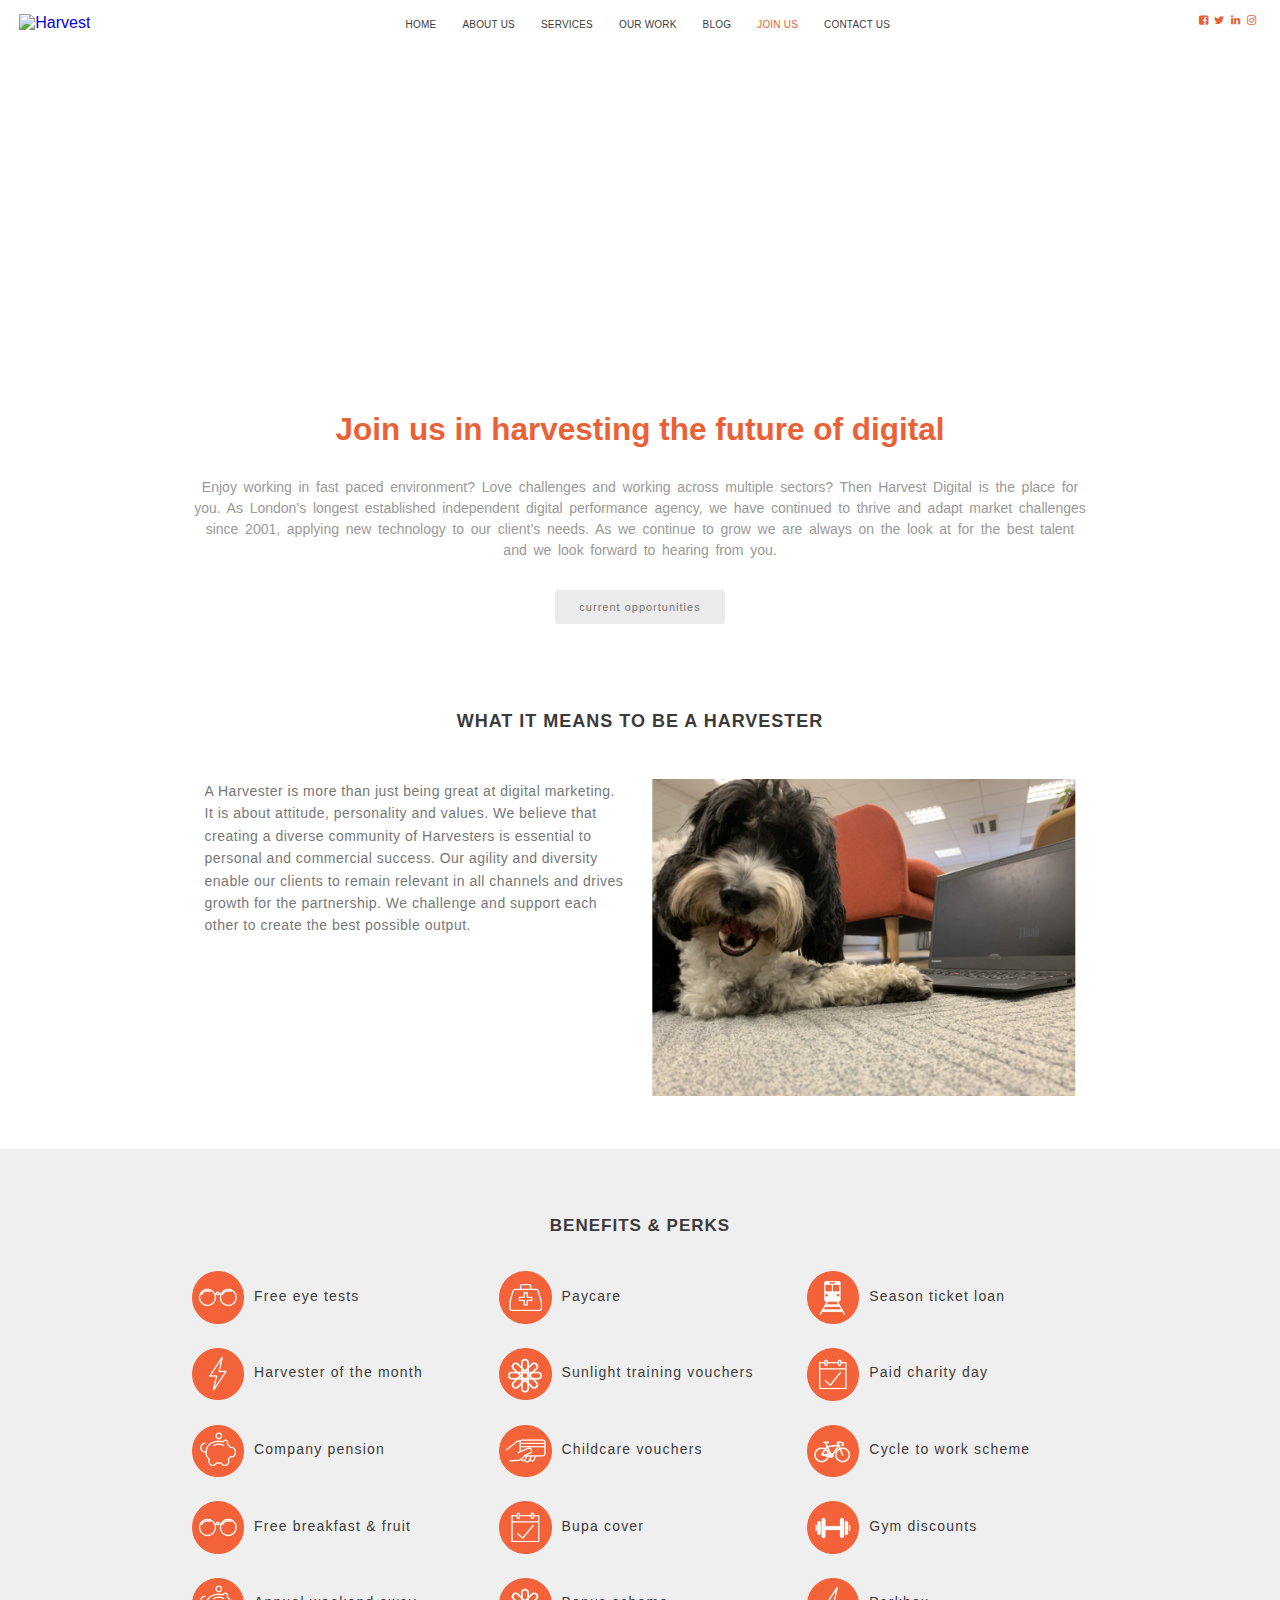
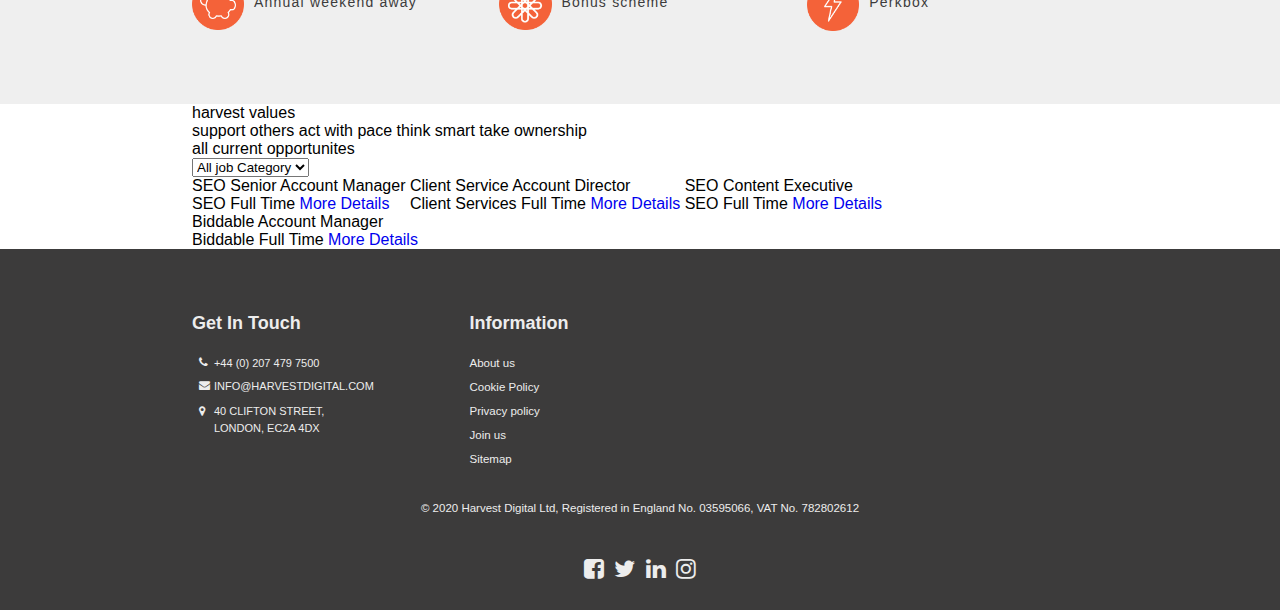
==== commit f344e2ec: "Harvest Join Us -  benefits-perks section Css created" ====
--- a/join-us.html
+++ b/join-us.html
@@ -174,7 +174,7 @@
             </li>
             <li class="perk">
               <figure>
-                <img src="/assets/images/Joinuspage/BenefitsAndPerks/Sunlight.png" alt="Gym Discounts">
+                <img src="/assets/images/Joinuspage/BenefitsAndPerks/Gym.png" alt="Gym Discounts">
               </figure>
               <span>Gym discounts</span>
             </li>
@@ -186,7 +186,7 @@
             </li>
             <li class="perk">
               <figure>
-                <img src="/assets/images/Joinuspage/BenefitsAndPerks/Gym.png" alt="Bonus Scheme">
+                <img src="/assets/images/Joinuspage/BenefitsAndPerks/Sunlight.png" alt="Bonus Scheme">
               </figure>
               <span>Bonus scheme</span>
             </li>
--- a/assets/css/style.css
+++ b/assets/css/style.css
@@ -684,7 +684,169 @@
   banner styling ends here for Join Us 
 =======================================*/
 
-
+/*================================================
+  harvest-history styling starts here for Join Us 
+================================================*/
+
+.harvest-history .wrapper { text-align: center;  }
+
+.harvest-history h2 {
+  margin: 29px 0;
+  color: #eb6137;
+  font: 600 31.5px Arial;
+}
+
+.harvest-history p {
+  margin-bottom: 29px;
+  color: #999999;
+  font: 14px Arial;
+  line-height: 1.5;
+  word-spacing: 2.8px;
+}
+
+.harvest-history a {
+  padding: 11px 2.67%;
+  font-size: 11px;
+  letter-spacing: 1px;
+  background: #ebebeb;
+  border-radius: 3px;
+  color: #777777;
+  transition: all .15s ease-in-out;
+}
+
+/*=============================================
+  harvest-history styling ends here for Join Us 
+==============================================*/
+
+/*=======================================
+  harvester styling starts here for Join Us 
+=======================================*/
+
+.harvester { text-align: center; }
+
+.harvester h2 {
+  padding: 87px 0 47px 0;
+  box-sizing: border-box;
+  color: #3c3b3b;
+  font: 600 18px Arial;
+  letter-spacing: 1px;
+  text-transform: uppercase;
+}
+
+.harvester-content {
+  margin-bottom: 53px;
+  display: flex;
+  justify-content: space-between;
+}
+
+.harvester-content p {
+  width: 50%;
+  padding: 1px 1.6% 0 1.4%;
+  box-sizing: border-box;
+  color: #777777;
+  font: 14px Arial;
+  line-height: 1.6;
+  letter-spacing: 0.5px;
+  text-align: left;
+}
+
+.harvester-content figure { 
+  width: 47.2%;
+  transform: translateX(-3%);
+}
+
+/*=======================================
+  harvester styling ends here for Join Us 
+=======================================*/
+
+/*==============================================
+  benefits-perks styling starts here for Join Us 
+==============================================*/
+
+.benefits-perks {
+  padding-bottom: 49px;
+  background: #efefef;
+  text-align: center;
+}
+
+.benefits-perks h2 {
+  box-sizing: border-box;
+  padding: 67px 0 35px 0;
+  color: #3c3b3b;
+  font: 600 17px Arial;
+  letter-spacing: 1px;
+  text-transform: uppercase;
+}
+
+.benefits {
+  display: flex;
+  flex-wrap: wrap;
+}
+
+.perk{
+  margin-bottom: 24px;
+  display: flex;
+  flex-basis: 34.3%;
+  align-items: center;
+}
+
+.perk:nth-child(3n){ flex-basis: 28%; }
+.perk:nth-child(3n) figure { width: 21%; }
+.perk:nth-child(3n) span { margin-left: 4%; }
+
+.perk figure {
+  width: 17%;
+  display: inline-block;
+}
+
+.perk span {
+  margin-left: 3.2%;
+  color: #3c3b3b;
+  font-size: 14px;
+  letter-spacing: 1.2px;
+  transform: translatey(-2px);
+}
+
+/*==============================================
+  benefits-perks styling ends here for Join Us 
+==============================================*/
+
+/*=======================================
+  harvest-values styling starts here for Join Us 
+=======================================*/
+
+
+
+/*=======================================
+  harvest-values styling ends here for Join Us 
+=======================================*/
+
+/*=======================================
+  main styling ends here for Join Us 
+=======================================*/
+
+
+/*=======================================
+  main styling starts here for our Work
+=======================================*/
+
+/*=======================================
+  banner styling starts here for our Work
+=======================================*/
+
+.our-work-banner {
+  padding: 181px;
+  background: url('https://via.placeholder.com/1349x425?text=Our Work') no-repeat center;
+  text-indent: -9999px;
+}
+
+/*=======================================
+  banner styling ends here for our Work
+=======================================*/
+
+/*=======================================
+  main styling ends here for our Work
+=======================================*/
 
 
 /*=================================
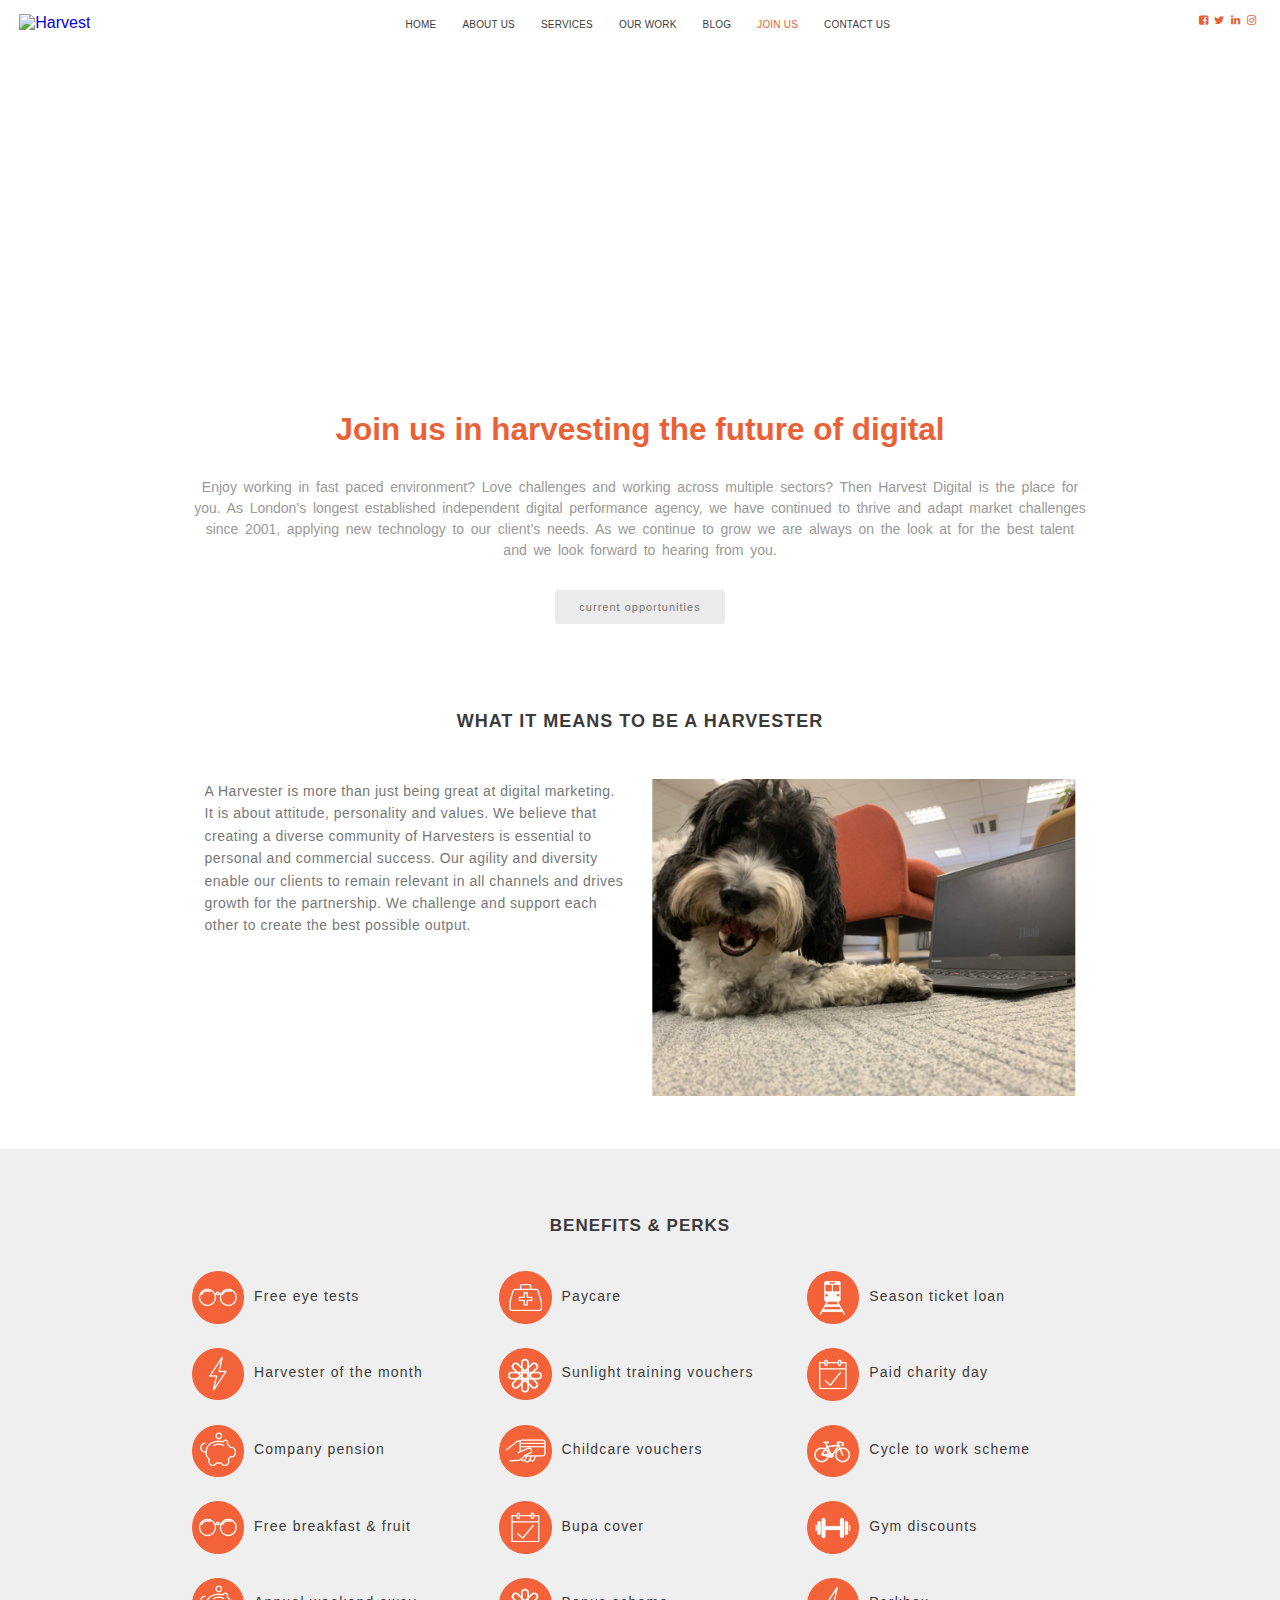
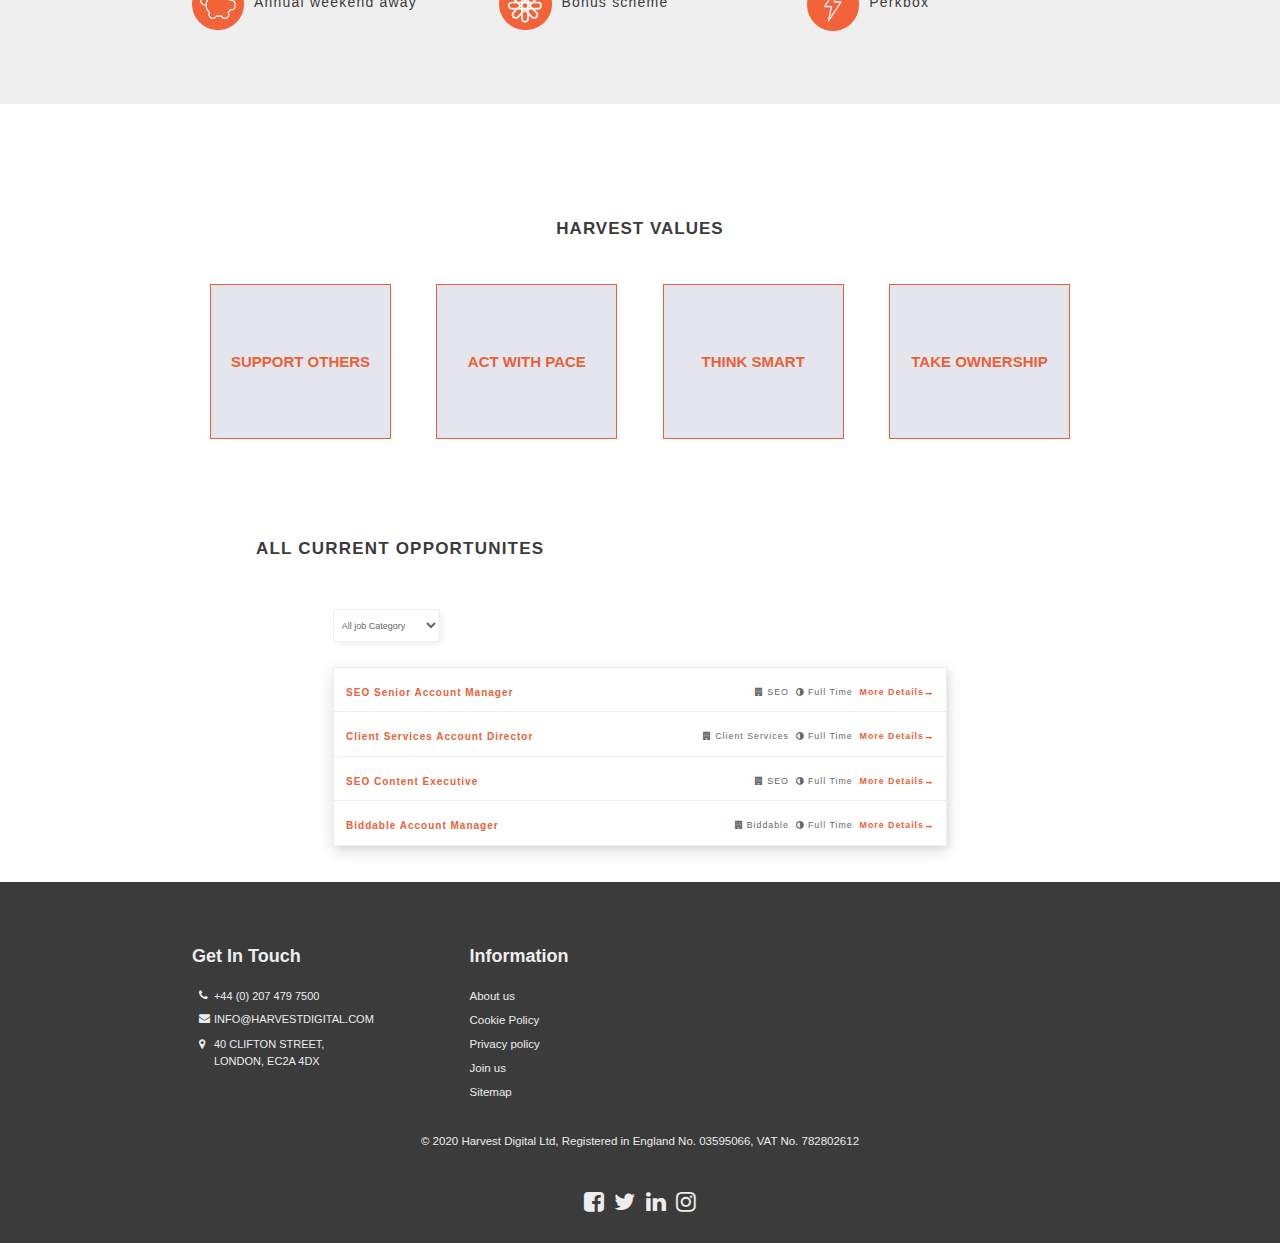
==== commit 2a9c4afe: "Harvest Join Us - oppotunities section Css created" ====
--- a/join-us.html
+++ b/join-us.html
@@ -224,8 +224,8 @@
       <!--Opprtunities section start-->
       <section class="opportunities" id="opportunity">
         <div class="wrapper">
-          <h4>all current opportunites</h4>
-          <select id="job-categories">
+          <h2>all current opportunites</h2>
+          <select class="job-categories">
             <option value="All Job Category" selected>All job Category</option>
             <option value="Biddable">Biddable</option>
             <option value="Client Services">Client Services</option>
@@ -241,7 +241,7 @@
               </div>
             </li>
             <li class="job">
-              <span>Client Service Account Director</span>
+              <span>Client Services Account Director</span>
               <div class="job-details">
                 <span class="job-cat" data-val="Client Services">Client Services</span>
                 <span class="timing">Full Time</span>
--- a/assets/css/style.css
+++ b/assets/css/style.css
@@ -811,15 +811,150 @@
   benefits-perks styling ends here for Join Us 
 ==============================================*/
 
-/*=======================================
+/*===============================================
   harvest-values styling starts here for Join Us 
-=======================================*/
-
-
-
-/*=======================================
+===============================================*/
+
+.harvest-values { text-align: center; }
+
+.harvest-values h3 {
+  padding: 115px 0 43px 0;
+  box-sizing: border-box;
+  color: #3c3b3b;
+  font: 600 17px Arial;
+  letter-spacing: 1px;
+  text-transform: uppercase;
+}
+
+.values {
+  display: flex;
+  justify-content: space-between;
+  align-items: center;
+}
+
+.harvest-value {
+  width: 19%;
+  margin: 2px 2%;
+  padding: 68px 0.5%;
+  border: 1px solid #eb6137;
+  background: #e4e6ee;
+  color: #eb6137;
+  display: flex;
+  justify-content: center;
+  align-items: center;
+  font: 600 15px Arial;
+  text-transform: uppercase;
+}
+
+/*=============================================
   harvest-values styling ends here for Join Us 
-=======================================*/
+=============================================*/
+
+/*=============================================
+  oppotunities  styling starts here for Join Us 
+=============================================*/
+
+.opportunities .wrapper { 
+  width: 60%; 
+  padding-bottom: 16px;
+}
+
+.opportunities h2 {
+  padding-top: 98px;
+  margin-bottom: 50px;
+  box-sizing: border-box;
+  color: #3c3b3b;
+  font: 600 17px Arial;
+  letter-spacing: 1.2px;
+  text-transform: uppercase;
+}
+
+.job-categories {
+  width: 14%;
+  padding: 10px 1% 9px 0.5%;
+  margin: 25px 10%;
+  border: 1px solid #eeeeee;
+  border-radius: 4px;
+  box-shadow: 3px 3px 5px 0 rgba(0,0,0, 0.05);
+  background: #ffffff;
+  color: #666666;
+  display: block;
+  font-size: 9px;
+  outline: none;
+  overflow: hidden;
+  position: relative;
+  text-align: left;
+}
+
+.jobs {
+  margin: 20px 10%;
+  box-shadow: 0 5px 15px 0 rgba(0,0,0,.13);
+  display: flex;
+  flex-direction: column;
+  border-top: 1px solid #eeeeee;
+}
+
+.job {
+  padding: 19px 2% 13.5px;
+  border: 1px solid #eeeeee;
+  border-top: none;
+  box-shadow: 3px 3px 5px 0 rgba(0,0,0,.05);
+  background: #ffffff;
+  justify-content: space-between;
+  font-size: 10px;
+  letter-spacing: 1px;
+  outline: none;
+  overflow: hidden;
+  position: relative;
+}
+
+.job-details {
+  width: 50%;
+  display: flex;
+  justify-content: flex-end;
+  float: right;
+  flex-basis: 50%;
+  color: #666666;
+}
+
+.more-details ,
+.job > span {
+  color: #eb6137;
+  cursor: pointer;
+  font-weight: 600;
+}
+
+.job-cat::before ,
+.more-details::after ,
+.timing::before {
+  margin-right: 3px;
+  font-family: FontAwesome;
+  float: left;
+}
+
+.job-cat::before  { content: "\f1ad"; }
+.timing::before { content: "\f042"; }
+
+.more-details,
+.timing,
+.job-cat { 
+  display: inline-block;
+  font-size: 8.8px;
+ }
+
+ .timing { padding: 0 7px; }
+
+.more-details::after { 
+  content: "\f178";
+  float: right;
+  font-size: 6px;
+  font-family: FontAwesome;
+  transform: translate(2px, 4px);
+ }
+
+/*============================================
+  oppotunities  styling ends here for Join Us 
+============================================*/
 
 /*=======================================
   main styling ends here for Join Us 
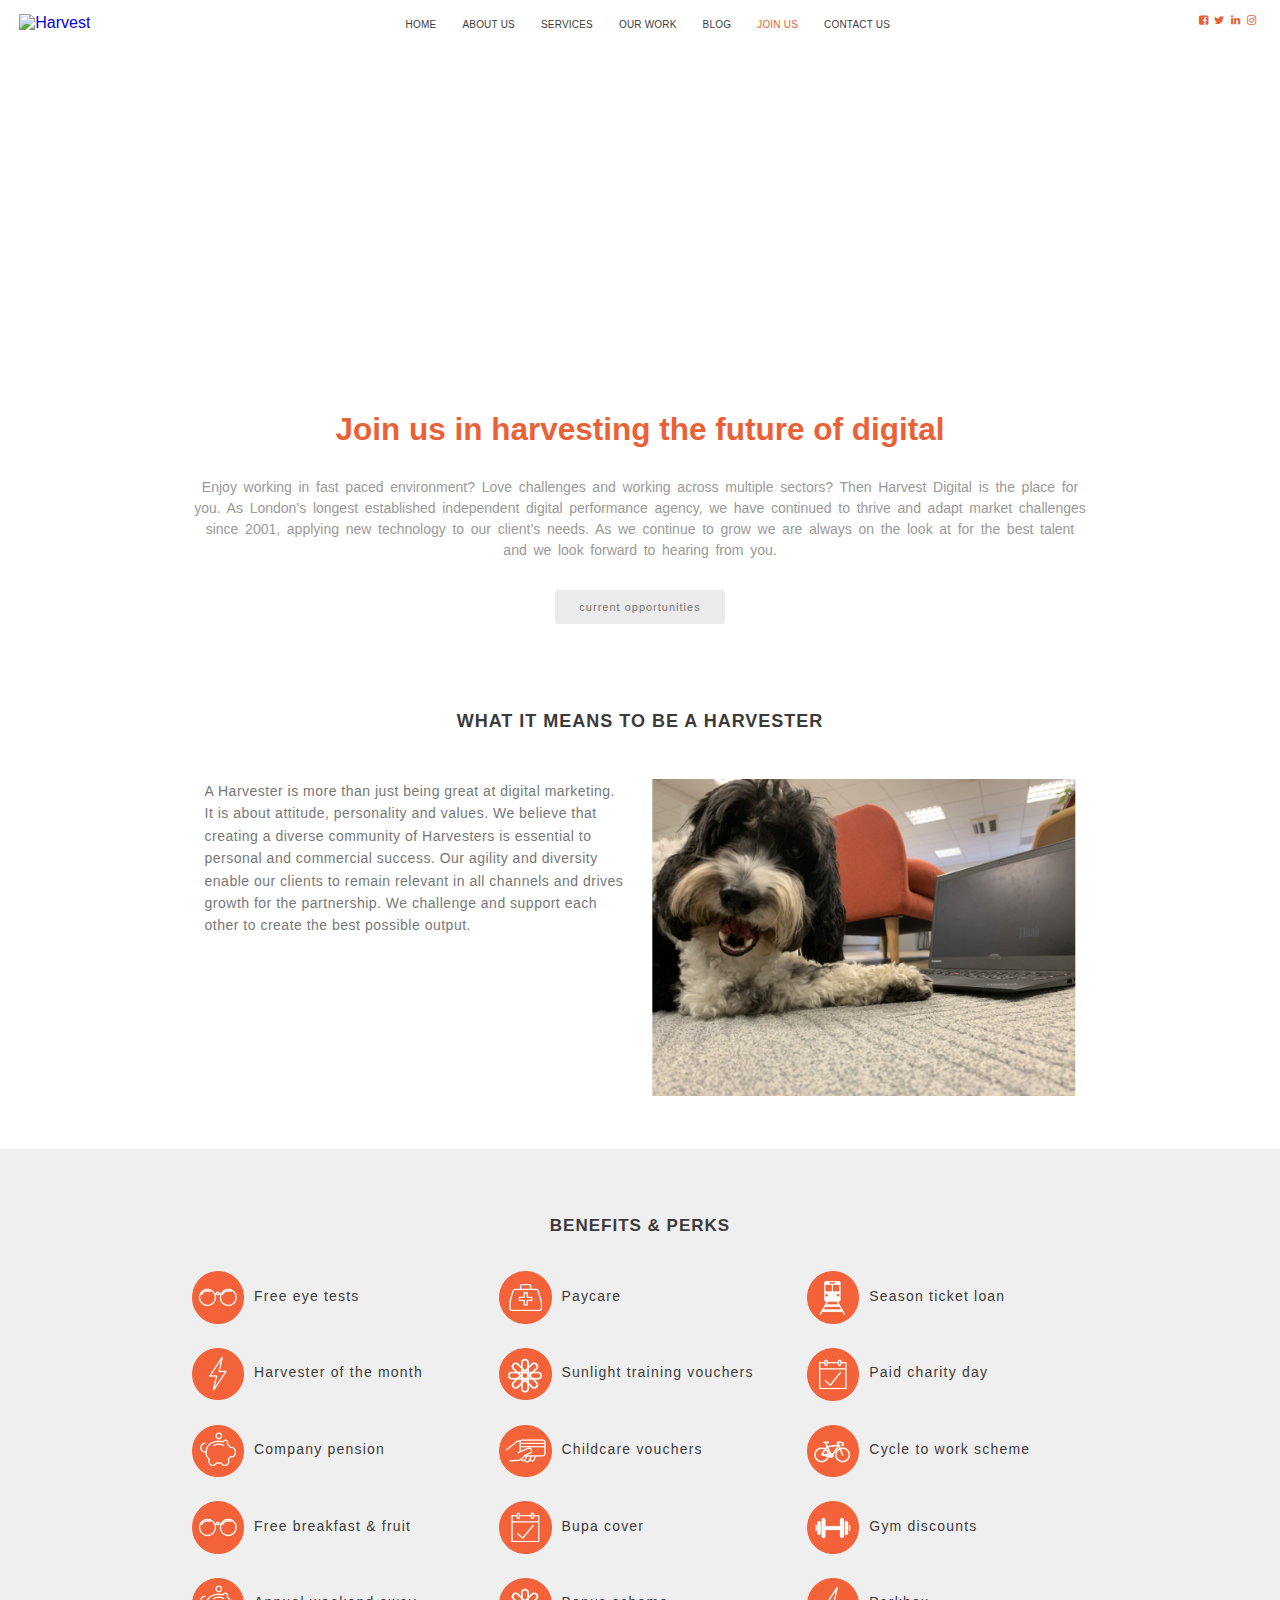
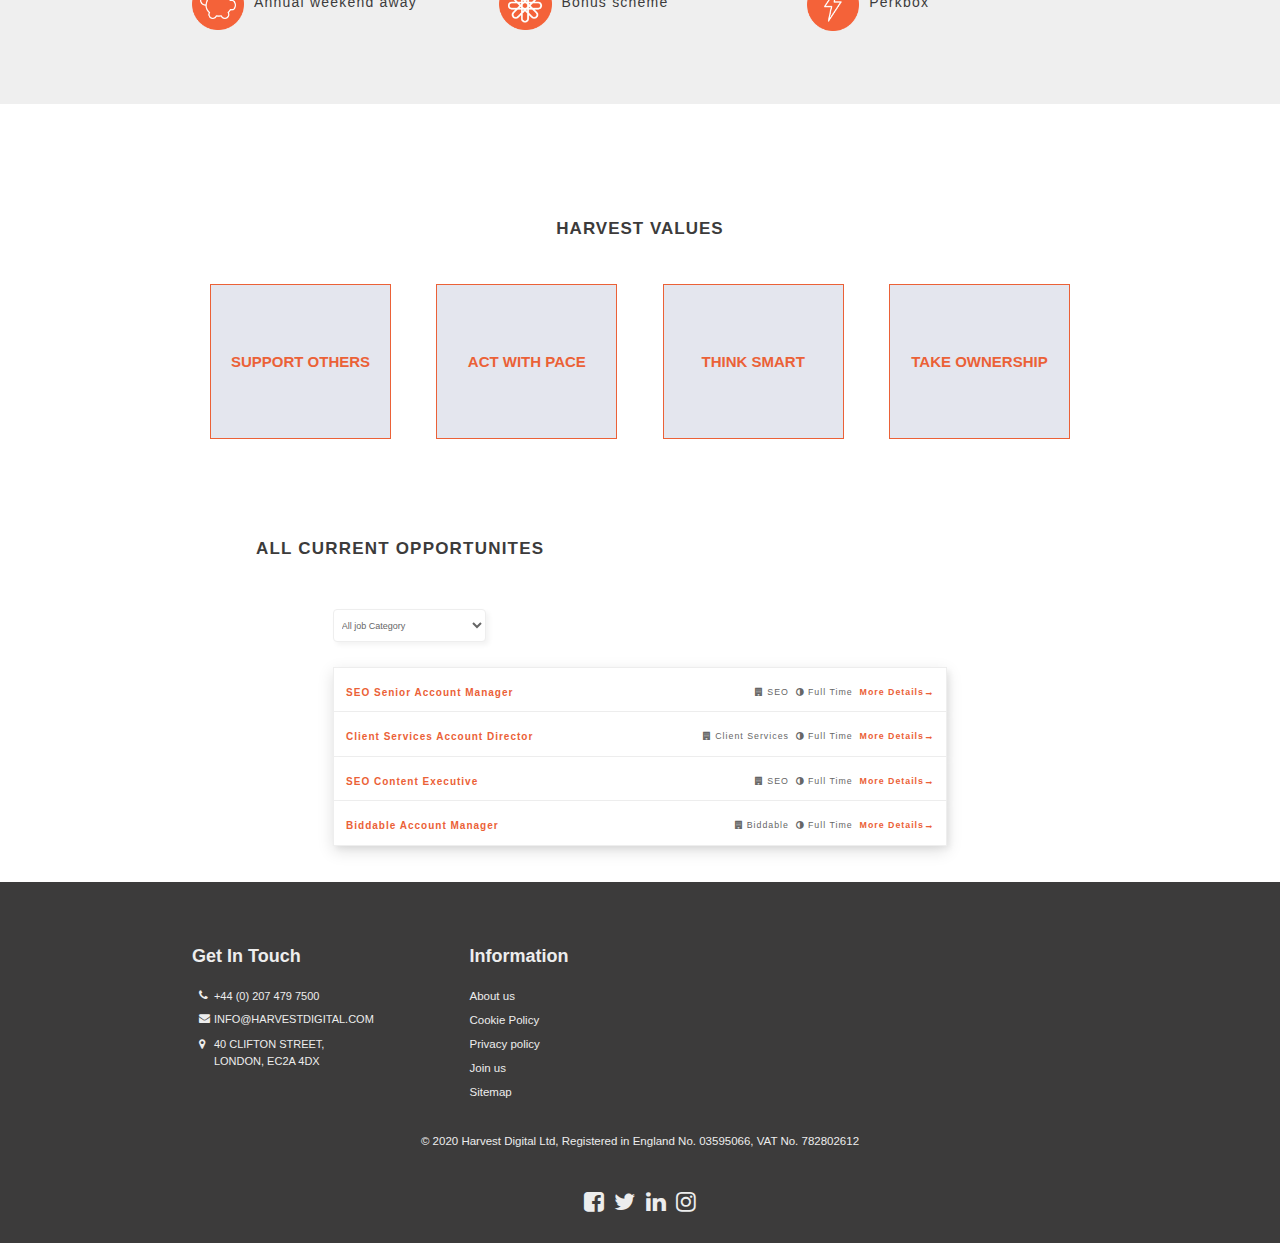
==== commit 32dabf59: "Harvest join-us - img URL changed" ====
--- a/join-us.html
+++ b/join-us.html
@@ -95,7 +95,7 @@
           <div class="harvester-content">
             <p>A Harvester is more than just being great at digital marketing. It is about attitude, personality and values. We believe that creating a diverse community of Harvesters is essential to personal and commercial success. Our agility and diversity enable our clients to remain relevant in all channels and drives growth for the partnership. We challenge and support each other to create the best possible output.</p>
             <figure>
-              <img src="/assets/images/Joinuspage/Dog.jpeg" alt="Dog with Laptop">
+              <img src="assets/images/Joinuspage/Dog.jpeg" alt="Dog with Laptop">
             </figure>
           </div>
         </div>
@@ -108,91 +108,91 @@
           <ul class="benefits">
             <li class="perk">
               <figure>
-                <img src="/assets/images/Joinuspage/BenefitsAndPerks/Eye-test.png" alt="Free Eye Test">
+                <img src="assets/images/Joinuspage/BenefitsAndPerks/Eye-test.png" alt="Free Eye Test">
               </figure>
               <span>Free eye tests</span>
             </li>
             <li class="perk">
               <figure>
-                <img src="/assets/images/Joinuspage/BenefitsAndPerks/Paycare.png" alt="Paycare">
+                <img src="assets/images/Joinuspage/BenefitsAndPerks/Paycare.png" alt="Paycare">
               </figure>
               <span>Paycare</span>
             </li>
             <li class="perk">
               <figure>
-                <img src="/assets/images/Joinuspage/BenefitsAndPerks/Season-ticket.png" alt="Season Ticket">
+                <img src="assets/images/Joinuspage/BenefitsAndPerks/Season-ticket.png" alt="Season Ticket">
               </figure>
               <span>Season ticket loan</span>
             </li>
             <li class="perk">
               <figure>
-                <img src="/assets/images/Joinuspage/BenefitsAndPerks/H-of-month.png" alt="Harvester of the Month">
+                <img src="assets/images/Joinuspage/BenefitsAndPerks/H-of-month.png" alt="Harvester of the Month">
               </figure>
               <span>Harvester of the month</span>
             </li>
             <li class="perk">
               <figure>
-                <img src="/assets/images/Joinuspage/BenefitsAndPerks/Sunlight.png" alt="Sunlight Training Vouchers">
+                <img src="assets/images/Joinuspage/BenefitsAndPerks/Sunlight.png" alt="Sunlight Training Vouchers">
               </figure>
               <span>Sunlight training vouchers</span>
             </li>
             <li class="perk">
               <figure>
-                <img src="/assets/images/Joinuspage/BenefitsAndPerks/Charity.png" alt="Paid Charity Day">
+                <img src="assets/images/Joinuspage/BenefitsAndPerks/Charity.png" alt="Paid Charity Day">
               </figure>
               <span>Paid charity day</span>
             </li>
             <li class="perk">
               <figure>
-                <img src="/assets/images/Joinuspage/BenefitsAndPerks/Pension.png" alt="Company Pension">
+                <img src="assets/images/Joinuspage/BenefitsAndPerks/Pension.png" alt="Company Pension">
               </figure>
               <span>Company pension</span>
             </li>
             <li class="perk">
               <figure>
-                <img src="/assets/images/Joinuspage/BenefitsAndPerks/Childcare-vouchers.png" alt="Childcare Vouchers">
+                <img src="assets/images/Joinuspage/BenefitsAndPerks/Childcare-vouchers.png" alt="Childcare Vouchers">
               </figure>
               <span>Childcare vouchers</span>
             </li>
             <li class="perk">
               <figure>
-                <img src="/assets/images/Joinuspage/BenefitsAndPerks/Cycle2work.png" alt="Cycle to Work Scheme">
+                <img src="assets/images/Joinuspage/BenefitsAndPerks/Cycle2work.png" alt="Cycle to Work Scheme">
               </figure>
               <span>Cycle to work scheme</span>
             </li>
             <li class="perk">
               <figure>
-                <img src="/assets/images/Joinuspage/BenefitsAndPerks/Eye-test.png" alt="Free Breakfast &amp; Fruits">
+                <img src="assets/images/Joinuspage/BenefitsAndPerks/Eye-test.png" alt="Free Breakfast &amp; Fruits">
               </figure>
               <span>Free breakfast &amp; fruit</span>
             </li>
             <li class="perk">
               <figure>
-                <img src="/assets/images/Joinuspage/BenefitsAndPerks/Charity.png" alt="Bupa Cover">
+                <img src="assets/images/Joinuspage/BenefitsAndPerks/Charity.png" alt="Bupa Cover">
               </figure>
               <span>Bupa cover</span>
             </li>
             <li class="perk">
               <figure>
-                <img src="/assets/images/Joinuspage/BenefitsAndPerks/Gym.png" alt="Gym Discounts">
+                <img src="assets/images/Joinuspage/BenefitsAndPerks/Gym.png" alt="Gym Discounts">
               </figure>
               <span>Gym discounts</span>
             </li>
             <li class="perk">
               <figure>
-                <img src="/assets/images/Joinuspage/BenefitsAndPerks/Pension.png" alt="Annual Weekend Away">
+                <img src="assets/images/Joinuspage/BenefitsAndPerks/Pension.png" alt="Annual Weekend Away">
               </figure>
               <span>Annual weekend away</span>
             </li>
             <li class="perk">
               <figure>
-                <img src="/assets/images/Joinuspage/BenefitsAndPerks/Sunlight.png" alt="Bonus Scheme">
+                <img src="assets/images/Joinuspage/BenefitsAndPerks/Sunlight.png" alt="Bonus Scheme">
               </figure>
               <span>Bonus scheme</span>
             </li>
             <li class="perk">
               <figure>
-                <img src="/assets/images/Joinuspage/BenefitsAndPerks/H-of-month.png" alt="Perkbox">
+                <img src="assets/images/Joinuspage/BenefitsAndPerks/H-of-month.png" alt="Perkbox">
               </figure>
               <span>Perkbox</span>
             </li>
--- a/assets/css/style.css
+++ b/assets/css/style.css
@@ -415,7 +415,6 @@
   background: #eb6137;
 }
 
-
 /*======================================
   latest-work section styling ends here
 ======================================*/
@@ -806,6 +805,7 @@
   letter-spacing: 1.2px;
   transform: translatey(-2px);
 }
+
 
 /*==============================================
   benefits-perks styling ends here for Join Us 
@@ -905,7 +905,6 @@
   letter-spacing: 1px;
   outline: none;
   overflow: hidden;
-  position: relative;
 }
 
 .job-details {
@@ -970,7 +969,7 @@
 =======================================*/
 
 .our-work-banner {
-  padding: 181px;
+  padding: 181.5px;
   background: url('https://via.placeholder.com/1349x425?text=Our Work') no-repeat center;
   text-indent: -9999px;
 }
@@ -978,6 +977,58 @@
 /*=======================================
   banner styling ends here for our Work
 =======================================*/
+
+/*===================================================
+  Portfolios-filter styling starts here for our Work
+===================================================*/
+
+.portfolios-filter .wrapper { width: 100%; }
+
+.portfolios-filter-btns {
+  margin: 0 21% 0 23.9%;
+  padding: 36px 0 48px;
+  text-align: center;
+}
+
+.portfolio-btn {
+  margin-bottom: 7px;
+  letter-spacing: 1px;
+  text-transform: uppercase;
+}
+
+.portfolio-btn a {
+  color: #3c3b3b;
+  font: 600 9px Arial;
+  cursor: pointer;
+  transition: color .15s ease-in-out;
+}
+
+.portfolio-btn a.active { color: #eb6137; }
+
+.portfolio-btn::after {
+  content: '/';
+  padding: 0 4px;
+  color: #efefef;
+  font-size: 12px;
+}
+
+.portfolio-image-list {
+  margin:  0 0 30px;
+  display: flex;
+  flex-wrap: wrap;
+  justify-content: flex-start;
+}
+
+.portfolio-item-img { width: 25%; }
+
+.portfolio-item-img figure {
+  max-width: 335px;
+  margin: 2.5px 2.5px 3px;
+}
+
+/*=================================================
+  Portfolios-filter styling ends here for our Work
+=================================================*/
 
 /*=======================================
   main styling ends here for our Work
@@ -1091,6 +1142,7 @@
   .slide a{ top: 26vw; }
   .wrapper{ width: 70%; }
   .checkbox-group input{ width: 15px; }
+  .job-categories { width: 20%; }
 
 }
 
@@ -1130,6 +1182,14 @@
   .harvest-history a:hover{
     color: #ffffff;
     background-color: #eb6137;
+  }
+
+  .portfolio-btn a:hover { color: #eb6137; }
+  .portfolio-item-img img{ transition: all .15s ease-in-out; }
+
+  .portfolio-item-img img:hover { 
+    transform: scale(0.98); 
+    box-shadow: 4px 4px #666666;
   }
 
 }
@@ -1142,6 +1202,7 @@
     transform: translateX(0);
   }
 
+  .opportunities .wrapper,
   .services .wrapper,
   .affiliations .wrapper,
   .wrapper{ width: 80%; }
@@ -1153,12 +1214,32 @@
 
   .portfolio::before,
   .portfolio::after{ content: none; }
+  .portfolio-item-img { width: 33.3%; }
+  .opportunities .wrapper{ width: 90%; }
+  .benefits-perks .perk { flex-basis: 50%; }
+  .perk:nth-child(3n) figure { width: 17%; }
+  .perk:nth-child(3n) span { margin-left: 3.2%; }
+  .harvest-values .wrapper { width: 95%; }
+
+  .harvest-value {
+    width: 17%;
+    min-height: 170px;
+    margin: 2px 1%;
+    padding: 0 0.5%;
+  }
 
 }
 
 /*media query for 720px starts here*/
 @media only screen and (max-width: 720px) {
-
+  
+  .our-work-banner,
+  .join-us-banner { 
+    padding: 110px; 
+    background-size: cover;
+  }
+
+  .portfolio-item-img { width: 50%; }
   .portfolio { flex-wrap: wrap; }
   .portfolio-item { width: 50%; }
   .services .wrapper,
@@ -1172,7 +1253,7 @@
   .affiliated-partner { width: 48%; }
   .client { width: 34%; }
   .service-item { flex-basis: 50%; }
-
+  .opportunities .wrapper{ width: 98%; }
   .slide-content{ 
     width: 60%;
     left: 40%;
@@ -1230,6 +1311,36 @@
   }
 
   .nav-cross::after{ content: "\f00d"; }
+
+  .harvester-content p { 
+    width: 100%;
+    text-align: center;
+  }
+
+  .harvester-content figure { 
+    width: 80%; 
+    margin-top: 20px;
+    transform: translateX(0);
+  } 
+
+  .values,
+  .harvester-content{
+    flex-wrap: wrap;
+    justify-content: center;
+  }
+
+  .harvest-value{ width: 40%; }
+  .jobs { margin: 20px 2%; }
+  .job { letter-spacing: 0.2px; }
+
+  .job-details{
+    float: none;
+    width: 100%;
+    justify-content: flex-start;
+    flex-basis: 100%;
+    padding: 8px 0 0;
+  }
+
 }  
 
 /*media query for 540px starts here*/
@@ -1240,6 +1351,7 @@
   .wrapper{ width: 90%; }
   .work-with .wrapper { width: 70%; }
   .client { width: 35%; }
+  .job-categories { width: 30%; }
 
   .slide-content{ 
     width: 85%;
@@ -1259,4 +1371,12 @@
     transform: translateX(-50%);
   }
 
+  .our-work-banner,
+  .join-us-banner { padding: 80px; }
+
+  .benefits-perks .perk { 
+    flex-basis: 70%; 
+    margin-left: 20%;
+  }
+
 }